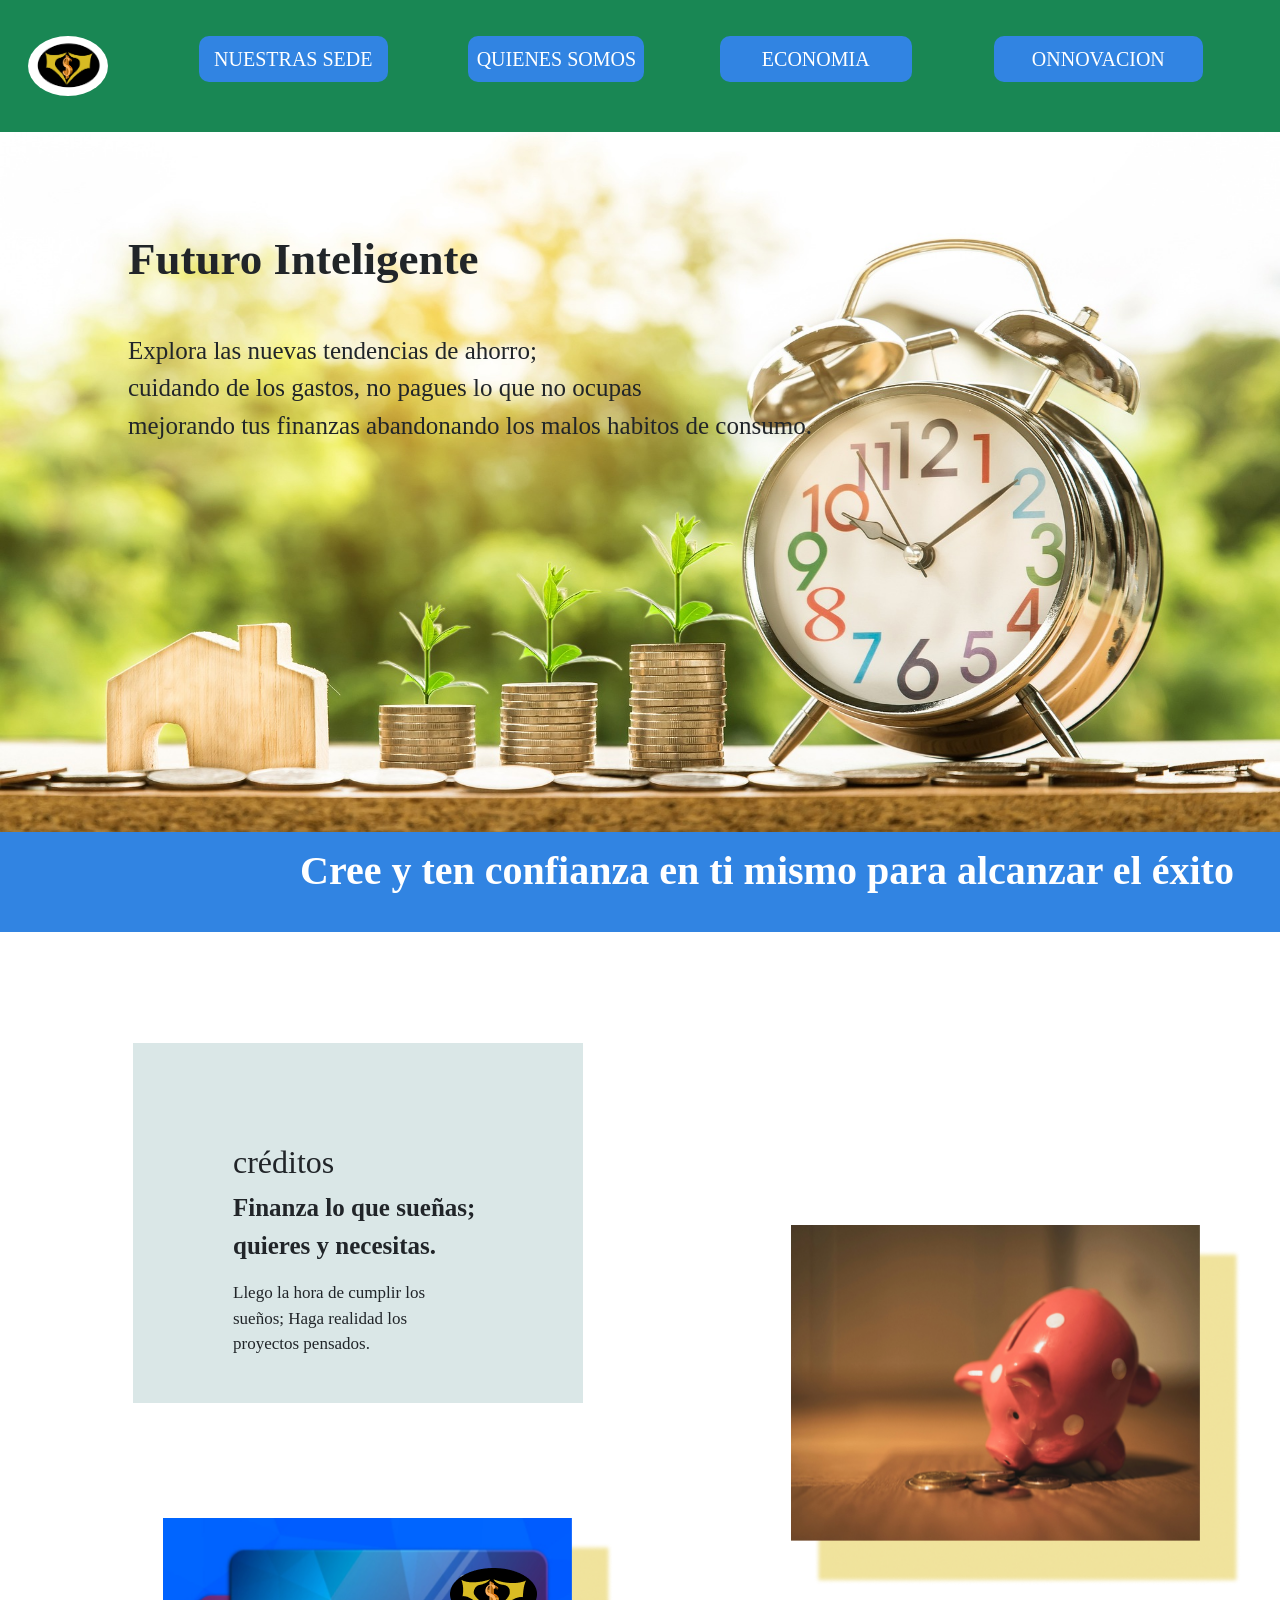
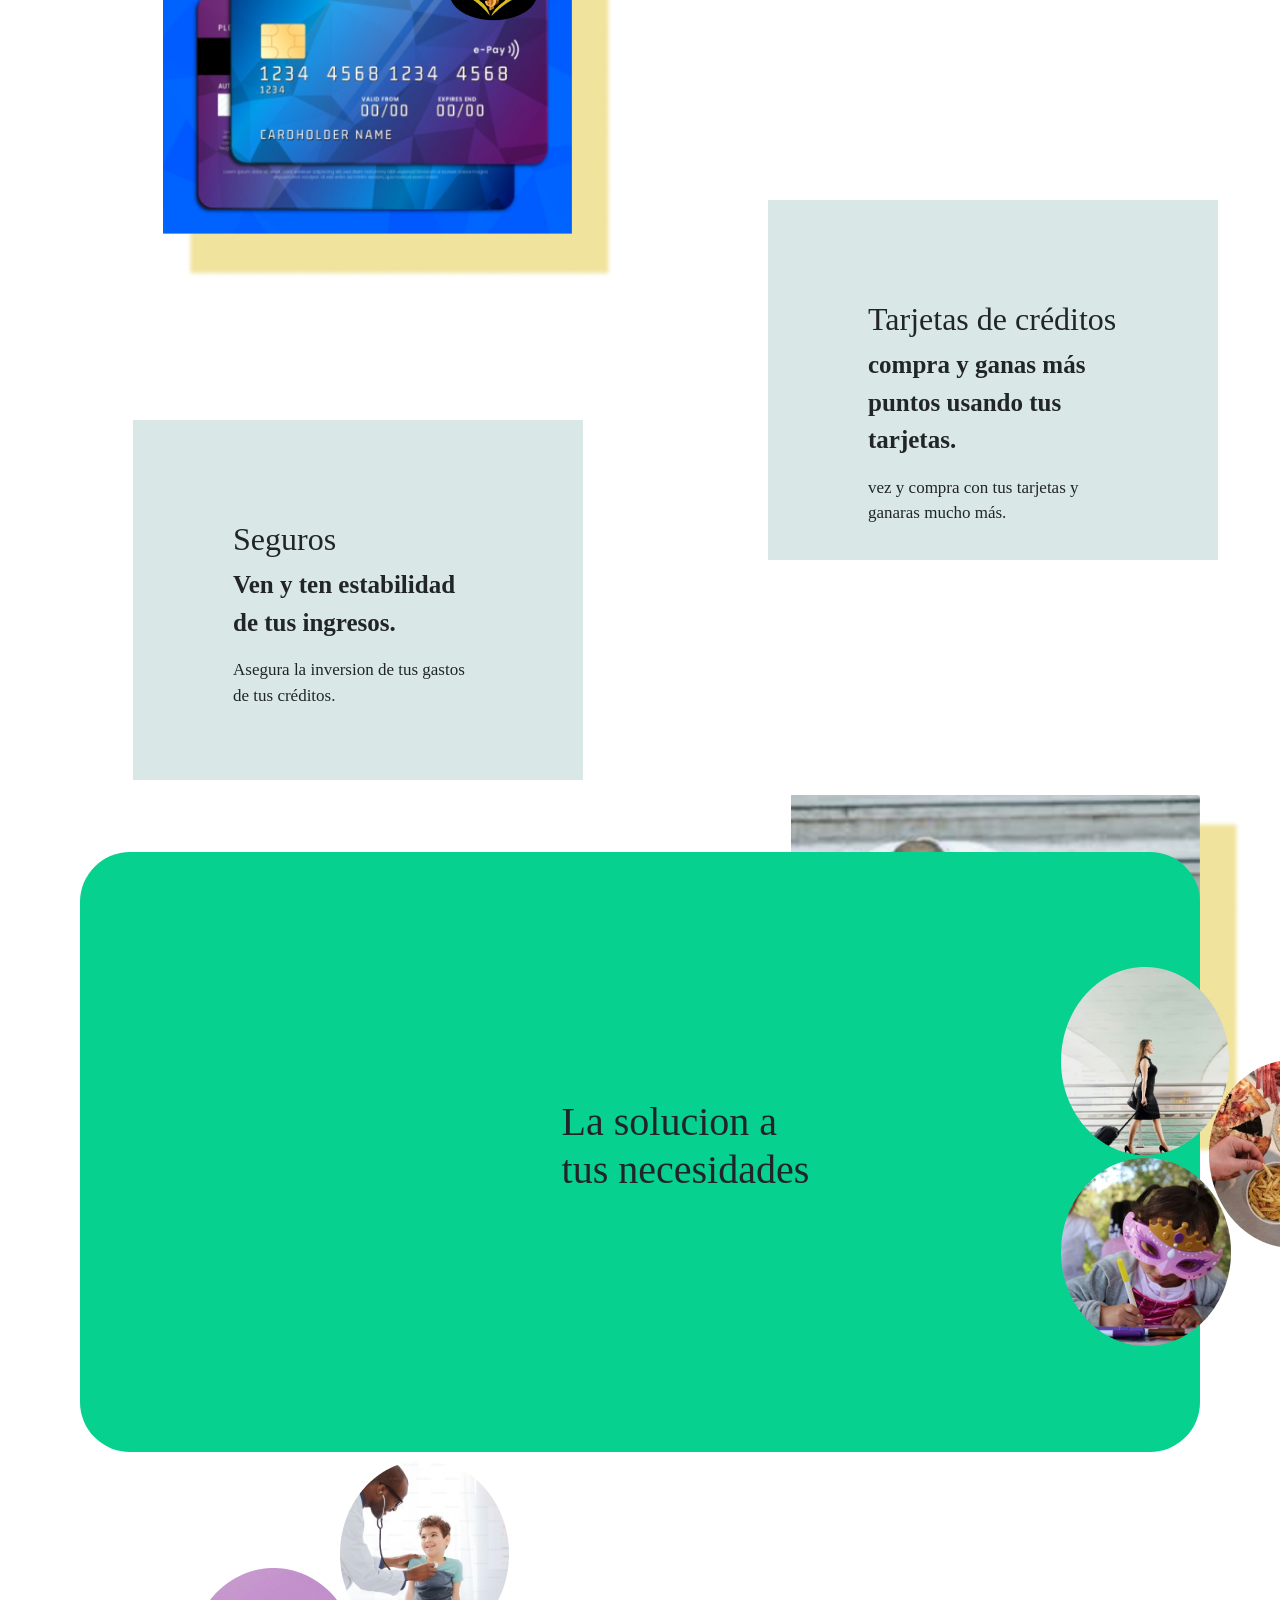
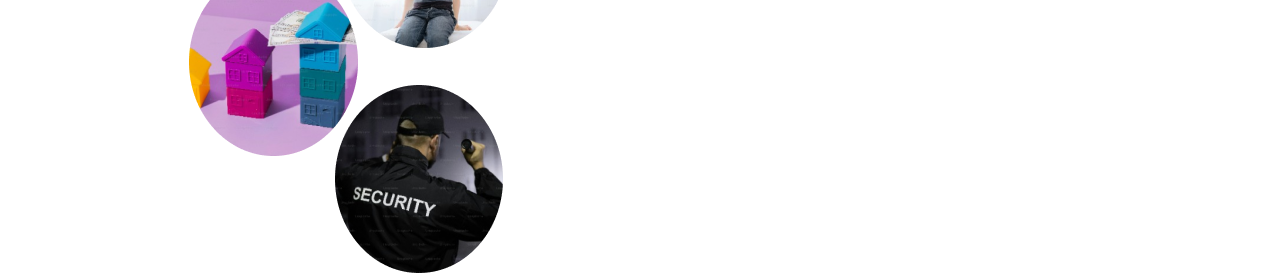
==== index.html @ 05cf9298 "se agrega el proyecto" ====
<!DOCTYPE html>
<html lang="en">
<head>
    <meta charset="UTF-8">
    <meta name="viewport" content="width=device-width, initial-scale=1.0">
    <title>finanzas</title>
    <link href="https://cdn.jsdelivr.net/npm/bootstrap@5.3.3/dist/css/bootstrap.min.css" rel="stylesheet" 
    integrity="sha384-QWTKZyjpPEjISv5WaRU9OFeRpok6YctnYmDr5pNlyT2bRjXh0JMhjY6hW+ALEwIH" crossorigin="anonymous">
    <link rel="stylesheet" href="styles.css">
  
</head>
    <body>
            <main>
                <Header>
                    <nav class="navbar navbar-expand-lg bg-success p-3">
                        <div class="container-fluid">
                            <a class="navbar-brand" href="#"><img class="radius" src="imagen/Untitled.png" width="80px" height="60px" alt=""></a>
                            <button class="navbar-toggler" type="button" data-bs-toggle="collapse" data-bs-target="#navbarScroll" aria-controls="navbarScroll" aria-expanded="false" aria-label="Toggle navigation">
                                <span class="navbar-toggler-icon"></span>
                            </button>
                            <div class="collapse navbar-collapse" id="navbarScroll">
                                <ul class="navbar-nav me-auto my-2 my-lg-0 navbar-nav-scroll" style="--bs-scroll-height: 100px;">
                                <li class="nav-item">
                                    <a class="nav-link " href="#">NUESTRAS SEDE</a>
                                </li>

                                <li class="nav-item">
                                    <a class="nav-link" href="#">QUIENES SOMOS</a>
                                </li>

                                <li class="nav-item">
                                    <a class="nav-link" href="#">ECONOMIA</a>
                                </li>

                                <li class="nav-item">
                                    <a class="nav-link" href="#">ONNOVACION</a>
                                </li>

                                <li class="nav-item">
                                    <a class="nav-link" href="#">SOSTENIBILIDAD</a>
                                </li>
                                
                            </div>
                        </div>
                    </nav>
                    <div class="contenedor">
                        <figure>
                            <img src="imagen/dainer.jpg" alt="">
                            <div class="capa">
                                <h3>Futuro Inteligente</h3> <br>
                                <p>Explora las nuevas tendencias de ahorro; <br>cuidando de los gastos, no pagues lo que no  
                                    ocupas <br> mejorando tus  finanzas abandonando los malos habitos de consumo. <br>
                                </p>
                                
                            </div>
                            <div class="éxit">
                                <h4>Cree y ten confianza en ti mismo para alcanzar el  éxito</h4>
                            </div>
                        </figure>
                    </div>
                </Header> 
                <section>
                    <div>
                        <div class="credito">
                            <h2>créditos</h2>
                            <p class="credit">Finanza lo que sueñas;<br> quieres y necesitas.</p>
                            <p class="paragrafh">Llego la hora de cumplir los <br> sueños; Haga realidad los <br> proyectos pensados.</p>
                        </div>
                   
                       <div class="credito-1">
                            <img src="imagen/cerd.png" width="450px" height="360px" alt="">
                       </div>
                    </div>
                         
                    <div>
                        <div class="credito-2">
                           <img class="log" src="imagen/logo.png" alt="">
                            <img src="imagen/tarj.png" width="450px" height="360px" alt="">
                        </div>

                        <div class="credito-3">
                            <h2>Tarjetas de créditos</h2>
                            <p class="credit">compra y ganas más puntos usando tus tarjetas.</p>
                            <p class="paragrafh">vez y compra con tus tarjetas y ganaras mucho más.</p>
                        </div>
                    </div>

                    <div>
                        <div class="credito-4">
                            <h2>Seguros</h2>
                            <p class="credit">Ven y ten estabilidad de tus ingresos.</p>
                            <p class="paragrafh">Asegura la inversion de tus gastos <br>de tus créditos.</p>
                        </div>

                        <div class="credito-5">
                            <img src="imagen/segur.png" width="450px" height="360px" alt="">
                        </div>

                    </div>

                </section>
                <div class="invers">
                    <h1>La solucion a <br> tus necesidades</h1>
                 </div> 
                 <div class="invers1">
                    <img src="imagen/invers1.png" alt="">
                 </div> 
                 <div class="invers2">
                    <img src="imagen/invers2.png" alt="">
                 </div> 
                 <div class="invers3">
                    <img src="imagen/invers3.png" alt="">
                 </div> 
                 <div class="invers4">
                    <img src="imagen/invers4.png" alt="">
                 </div> 
                 <div class="invers5">
                    <img src="imagen/invers5.png" alt="">
                 </div> 
                 <div class="invers6">
                    <img src="imagen/invers6.png" alt="">
                 </div> 
            </main>
        
        <script src="https://cdn.jsdelivr.net/npm/@popperjs/core@2.11.8/dist/umd/popper.min.js" 
        integrity="sha384-I7E8VVD/ismYTF4hNIPjVp/Zjvgyol6VFvRkX/vR+Vc4jQkC+hVqc2pM8ODewa9r" crossorigin="anonymous"></script>
       <script src="https://cdn.jsdelivr.net/npm/bootstrap@5.3.3/dist/js/bootstrap.min.js" 
        integrity="sha384-0pUGZvbkm6XF6gxjEnlmuGrJXVbNuzT9qBBavbLwCsOGabYfZo0T0to5eqruptLy" crossorigin="anonymous"></script>
    </body>
</html>
---- styles.css ----
* {
    margin: 0;
    padding: 0;
    box-sizing: border-box;
    font-family: 'Times New Roman', Times, serif;
}

.radius{   
   border-radius: 100%;
}

.nav-item a {
    background-color: rgb(49, 132, 226);
    width: 70%;
    display: flex;
    justify-content: center;
    margin: 75px;
    color: white;
    font-size: 20px;
    position: relative;
    top: -55px;
    border-radius: 10px;
    
}

.contenedor figure {
    position: relative;
}

.contenedor figure img {
   
    width: 100%;
    height: 700px;
    margin-right: 0px ;
}

.contenedor figure .capa {
    margin-left: 10% ;
    position: absolute;
    top: 100px;
}
.capa {
    font-size: 25px;
}
h3 {
    font-size: 45px;
    font-weight: bolder
    
}
.éxit {
    background-color:rgb(49, 132, 226) ;
    width: 100%;
    height: 100px;
}
h4 {
    font-size: 40px;
    position: relative;
    top: 15px;
    right: -300px;
    font-weight: bolder;
    color: white;

}
.credit {
    font-size: 25px;
    font-weight: bold;
   
}
.credito {
    background-color: rgba(202, 221, 221, 0.699);
    width: 450px;
    height:360px ;
    position: relative;
    top: 95px;
    left: 10%;
    padding: 100px;
    margin: 5px;
  
  
}
   
.credito-1 {
   
    width: 450px;
    height:360px ;
    position: absolute;
    top: 125%;
    left: 54%;
    padding: 100px;
   
    
}

.credito-2 {
    width: 450px;
    height:360px ;
    position: relative;
    top: 60px;
    right:-1%;
    padding: 100px;
    margin: 50px;
}
.credito-3 {
   padding: 50px;
   background-color: rgba(202, 221, 221, 0.699);
   width: 450px;
   height:360px ;
   position: absolute;
    top: 200%;
    left: 60%;
    padding: 100px;
    
}
.credito-4 {
    background-color: rgba(202, 221, 221, 0.699);
    width: 450px;
   height:360px ;
    position: relative;
    top: 252px;
    left: 10%;
    padding: 100px;
    margin: 5px;
}
.credito-5 {
    width: 450px;
    height:360px ;
    position: absolute;
    top: 255%;
    left: 54%;
    padding: 100px;
}
.paragrafh {
    font-size: 17px;
}
.log {
    position: absolute;
    top: 150px;
    left: 86%;
}

h1 {
  position: relative;
  top: 246px;
  left: 43%;
   margin-top: -40px;
}

.invers {
    border-radius: 50px;
    position: relative;
    top: 359px;
    background-color: rgb(7, 209, 142);
    margin-left:80px ;
    margin-right:80px ;

    height: 600px;
    
}
.invers1 {
    position: relative;
    bottom: 126px;
    right: -1061px;
}
   
.invers2 {
    position: relative;
    bottom:123px ;
    right: -1061px;
}

.invers3 {
    position: relative;
    bottom: 409px;
    right: -1209px;
}

.invers4 {
    position:absolute;
    top: 352%;
    left: 189px;
}

.invers5 {
    position:absolute;
   top: 340%;
  left: 340px;
}

.invers6 {
    position: absolute;
    top: 365%;
    left: 335px;
}
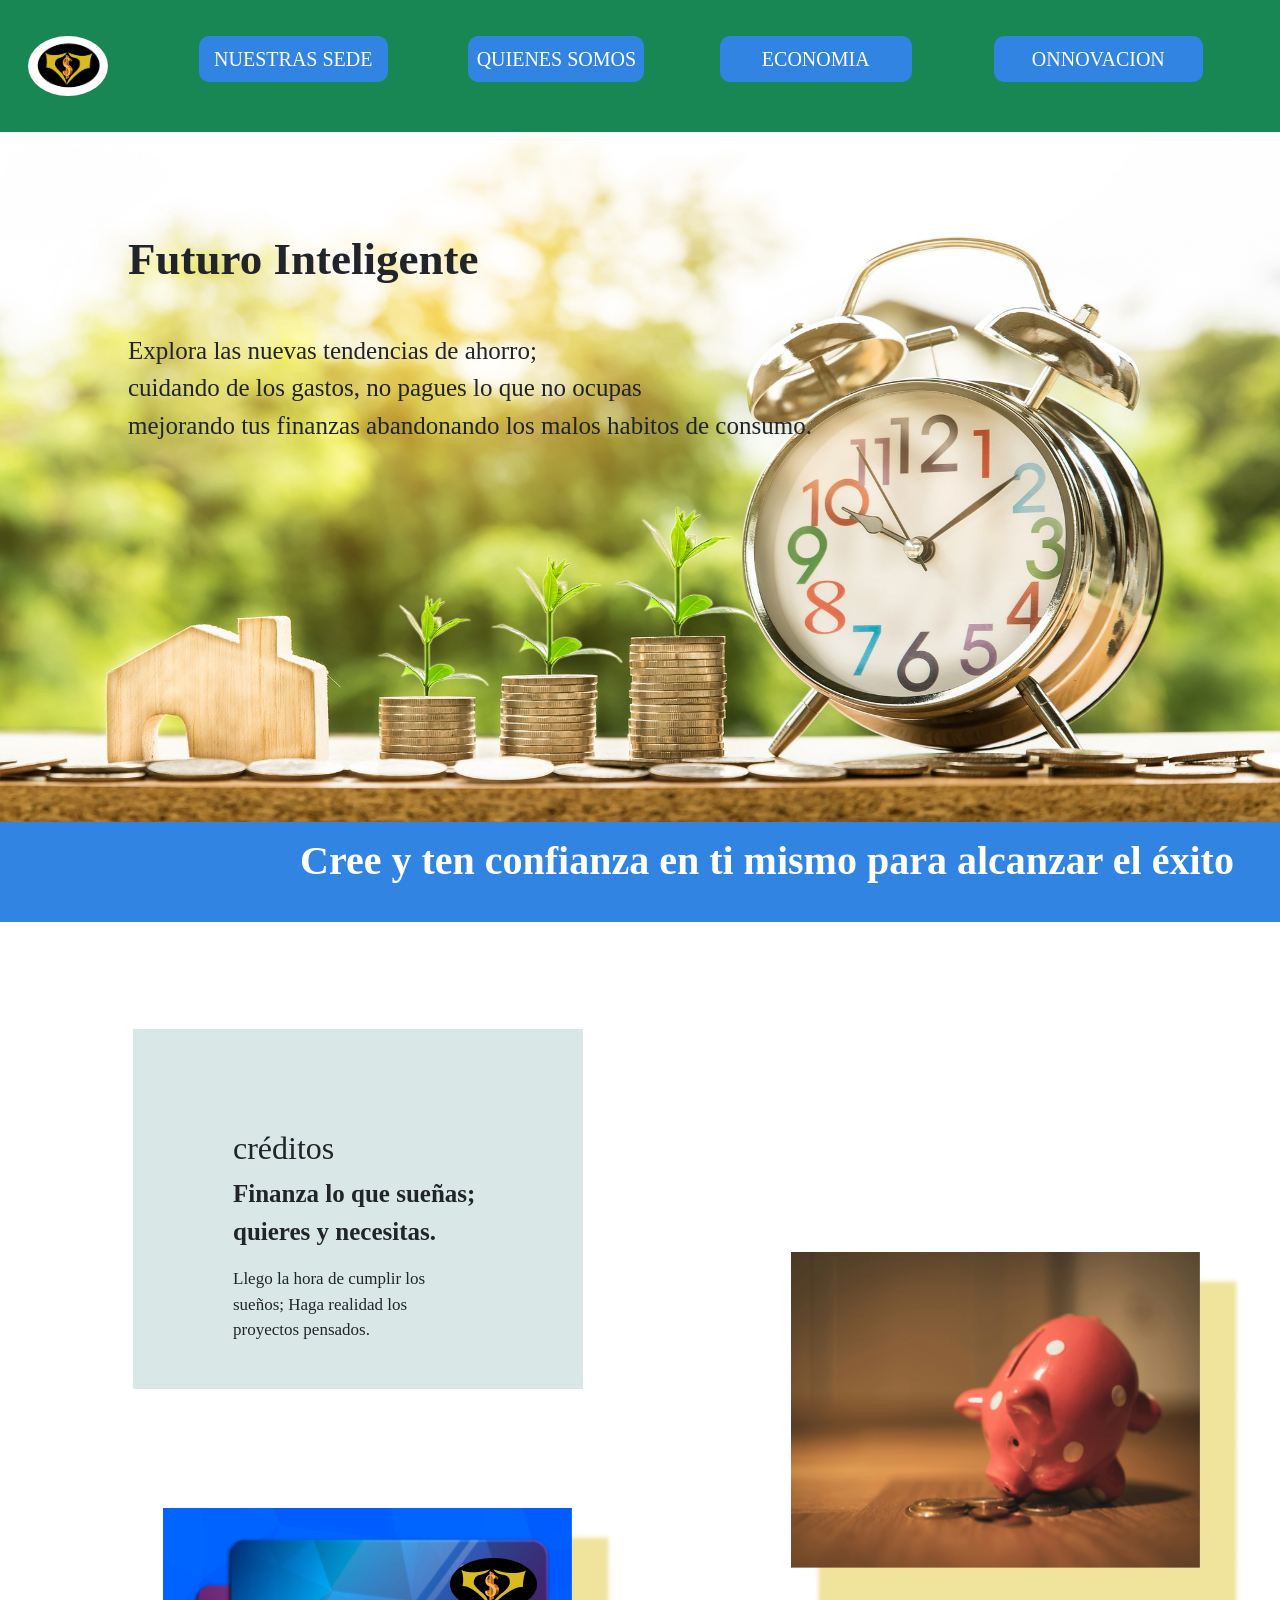
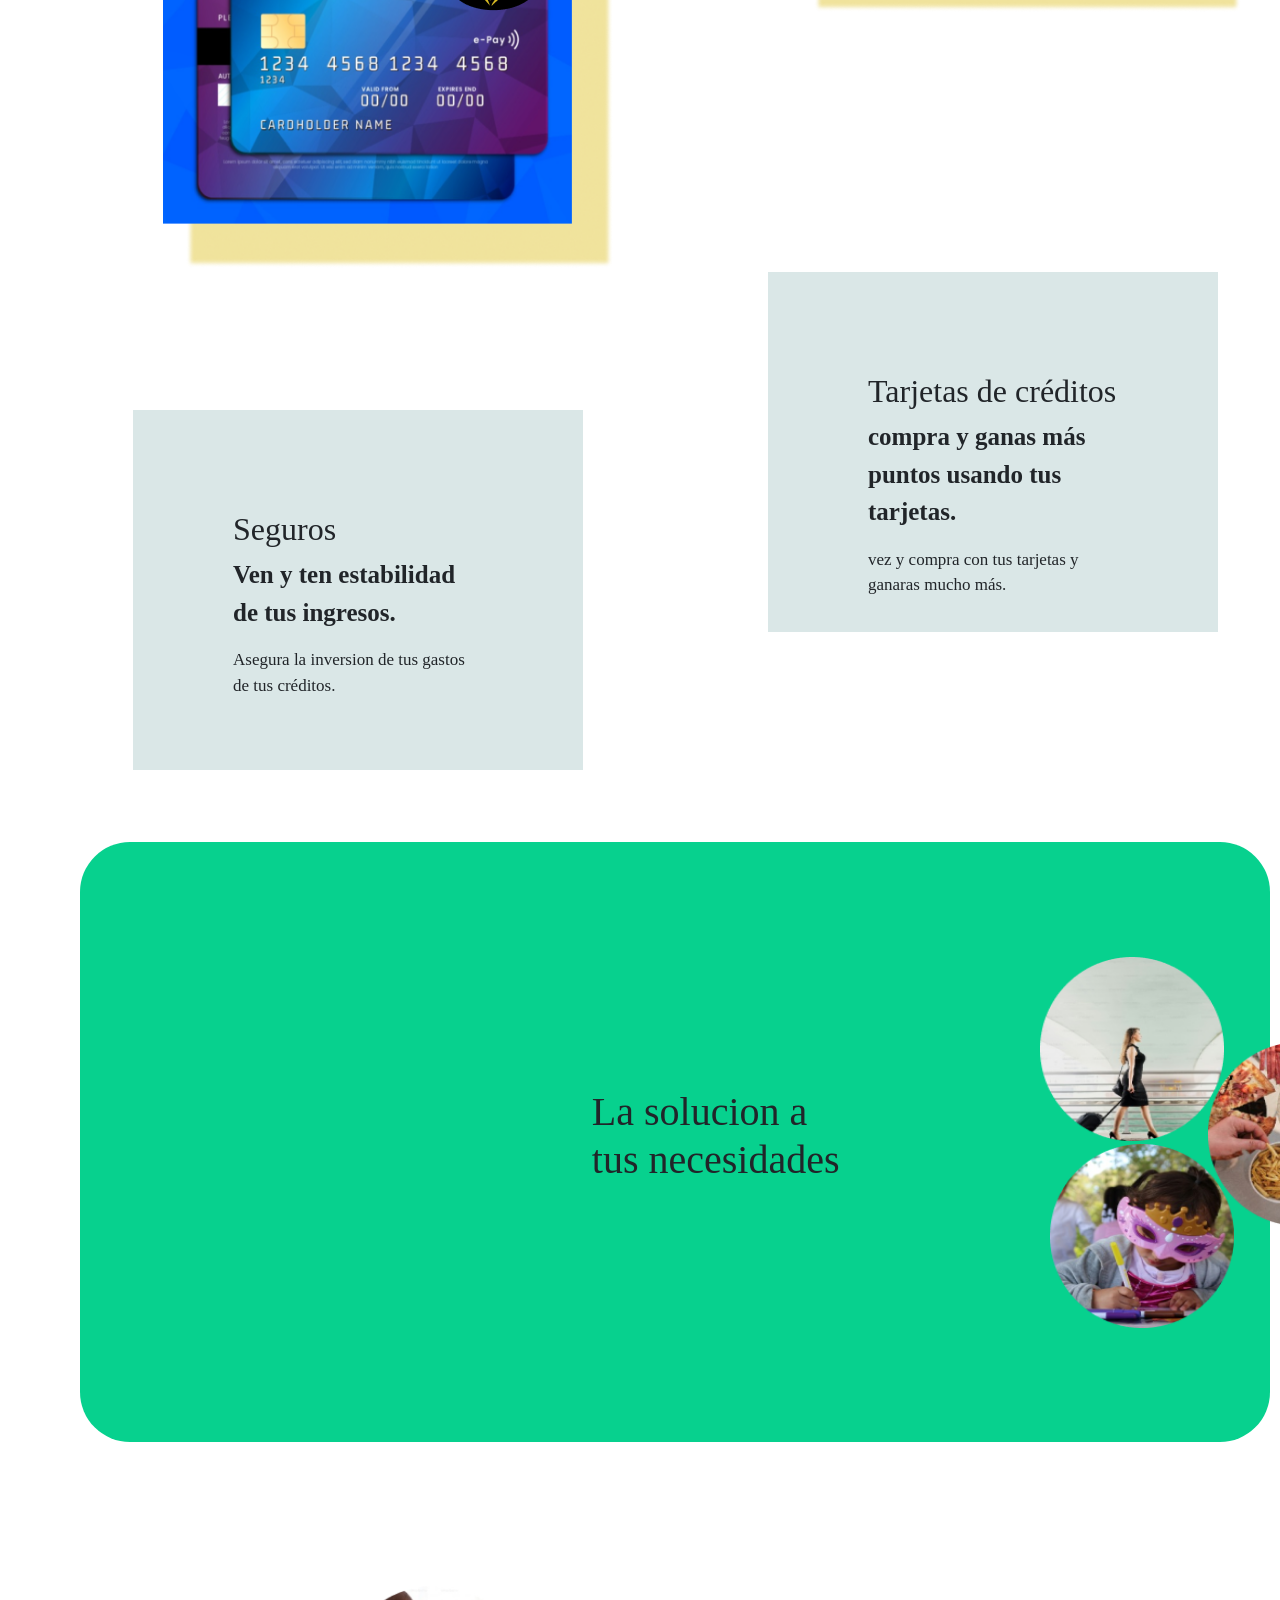
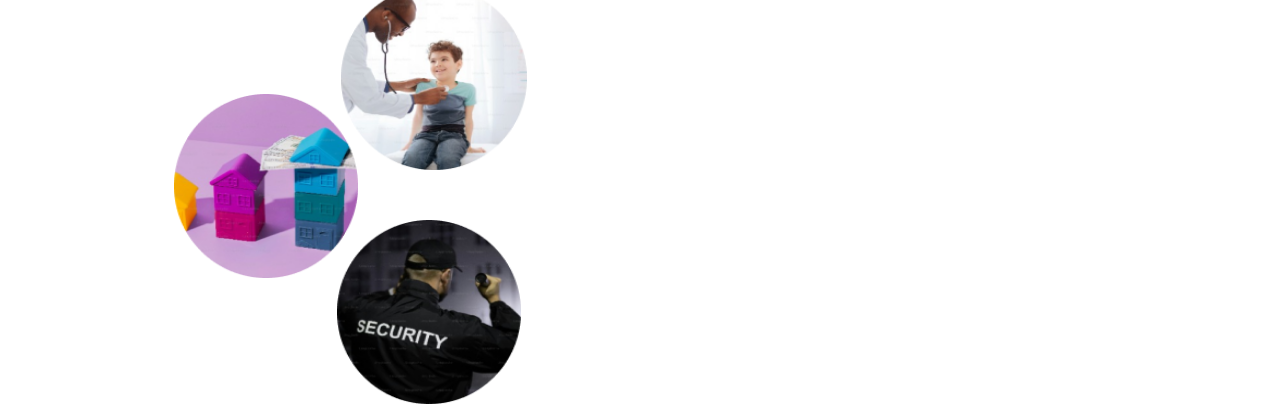
==== commit 7a85e175: "correcciones" ====
--- a/index.html
+++ b/index.html
@@ -103,22 +103,22 @@
                     <h1>La solucion a <br> tus necesidades</h1>
                  </div> 
                  <div class="invers1">
-                    <img src="imagen/invers1.png" alt="">
+                    <img src="imagen/invers1.png" width="184px" height="184px" alt="">
                  </div> 
                  <div class="invers2">
-                    <img src="imagen/invers2.png" alt="">
+                    <img src="imagen/invers2.png" width="184px" height="184px" alt="">
                  </div> 
                  <div class="invers3">
-                    <img src="imagen/invers3.png" alt="">
+                    <img src="imagen/invers3.png" width="184px" height="184px" alt="">
                  </div> 
                  <div class="invers4">
-                    <img src="imagen/invers4.png" alt="">
+                    <img src="imagen/invers4.png" width="184px" height="184px" alt="">
                  </div> 
                  <div class="invers5">
-                    <img src="imagen/invers5.png" alt="">
+                    <img src="imagen/invers5.png" width="186px" height="184px" alt="">
                  </div> 
                  <div class="invers6">
-                    <img src="imagen/invers6.png" alt="">
+                    <img src="imagen/invers6.png" width="184px" height="184px" alt="">
                  </div> 
             </main>
         
--- a/styles.css
+++ b/styles.css
@@ -30,7 +30,7 @@
 .contenedor figure img {
    
     width: 100%;
-    height: 700px;
+    height: 690px;
     margin-right: 0px ;
 }
 
@@ -71,7 +71,7 @@
     width: 450px;
     height:360px ;
     position: relative;
-    top: 95px;
+    top: 91px;
     left: 10%;
     padding: 100px;
     margin: 5px;
@@ -84,7 +84,7 @@
     width: 450px;
     height:360px ;
     position: absolute;
-    top: 125%;
+    top: 128%;
     left: 54%;
     padding: 100px;
    
@@ -106,7 +106,7 @@
    width: 450px;
    height:360px ;
    position: absolute;
-    top: 200%;
+    top: 208%;
     left: 60%;
     padding: 100px;
     
@@ -125,7 +125,7 @@
     width: 450px;
     height:360px ;
     position: absolute;
-    top: 255%;
+    top: 265%;
     left: 54%;
     padding: 100px;
 }
@@ -152,44 +152,44 @@
     background-color: rgb(7, 209, 142);
     margin-left:80px ;
     margin-right:80px ;
-
+    width: 93%;
     height: 600px;
     
 }
 .invers1 {
     position: relative;
     bottom: 126px;
-    right: -1061px;
+    right: -1040px;
 }
    
 .invers2 {
     position: relative;
     bottom:123px ;
-    right: -1061px;
+    right: -1050px;
 }
 
 .invers3 {
     position: relative;
     bottom: 409px;
-    right: -1209px;
+    right: -1208px;
 }
 
 .invers4 {
     position:absolute;
-    top: 352%;
-    left: 189px;
+    top: 366%;
+    left: 174px;
 }
 
 .invers5 {
     position:absolute;
-   top: 340%;
-  left: 340px;
+   top: 354%;
+  left: 341px;
 }
 
 .invers6 {
     position: absolute;
-    top: 365%;
-    left: 335px;
+    top: 380%;
+    left: 337px;
 }
 
 
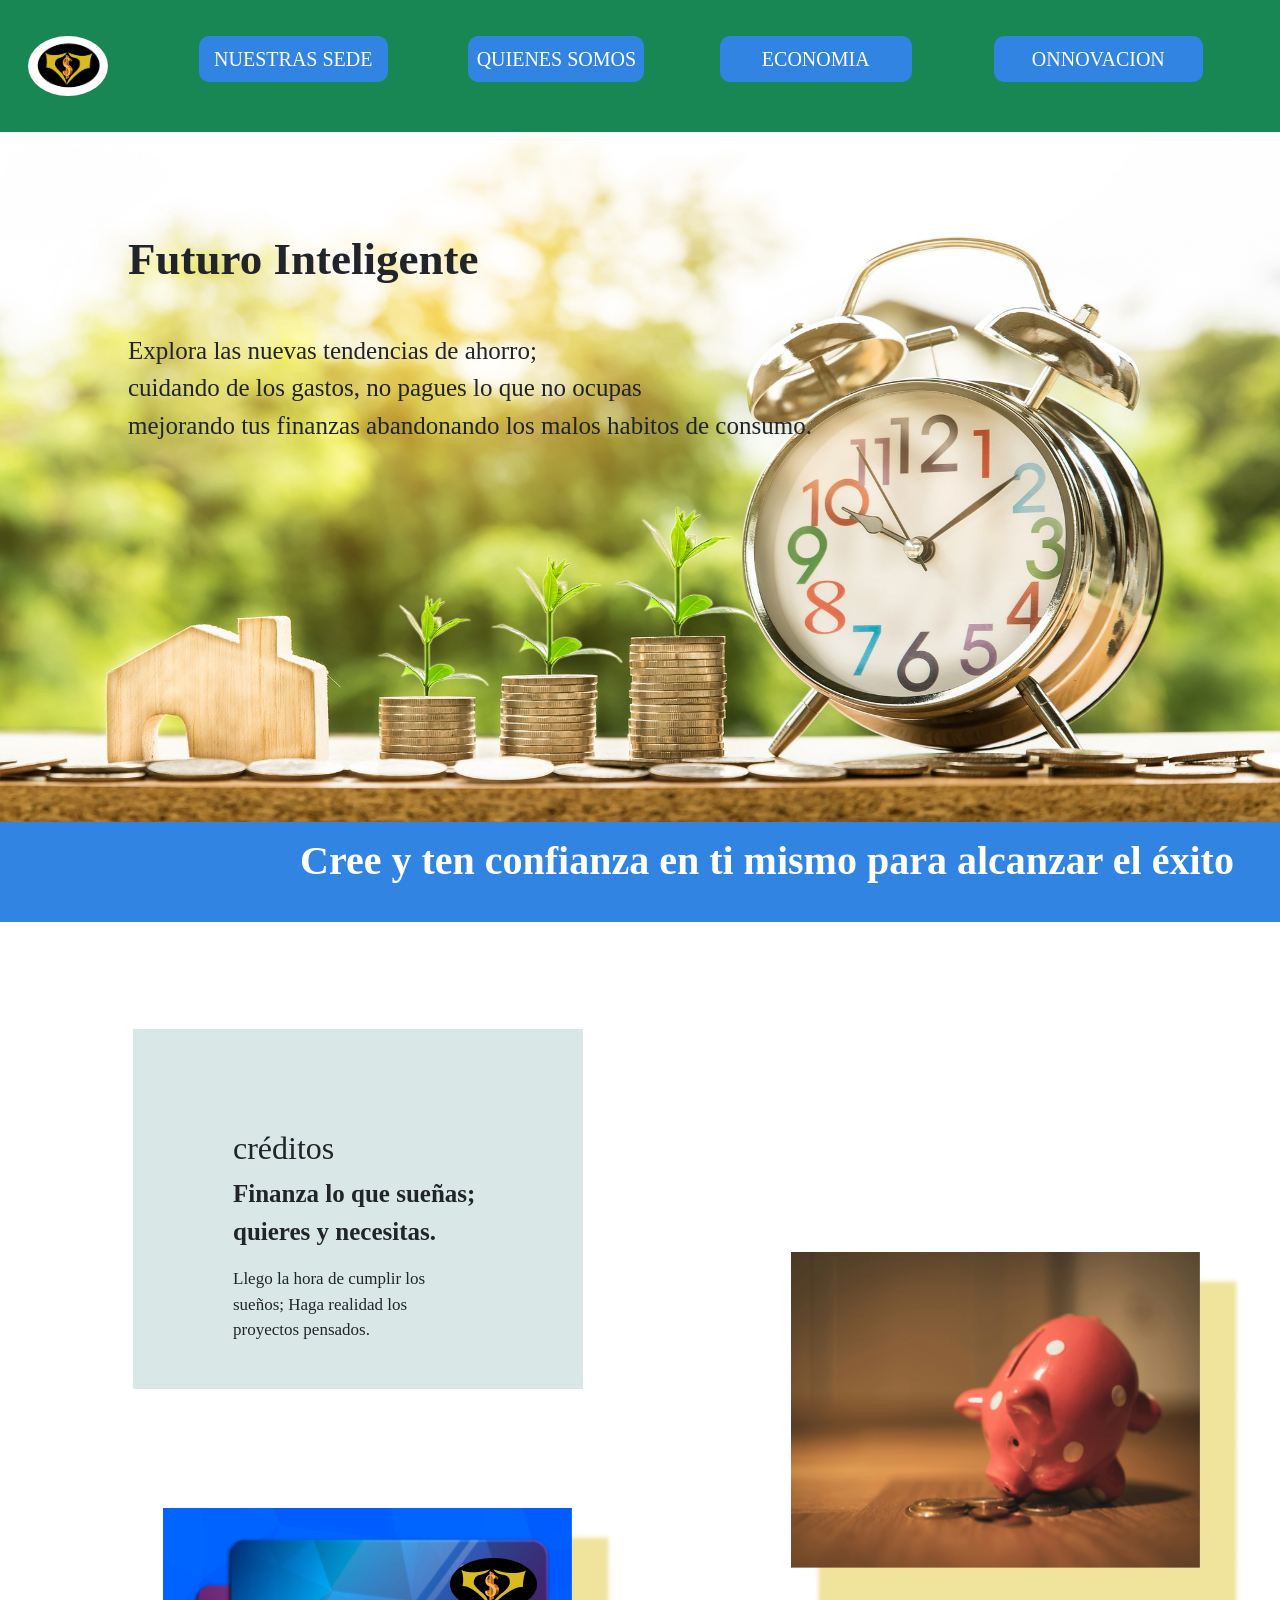
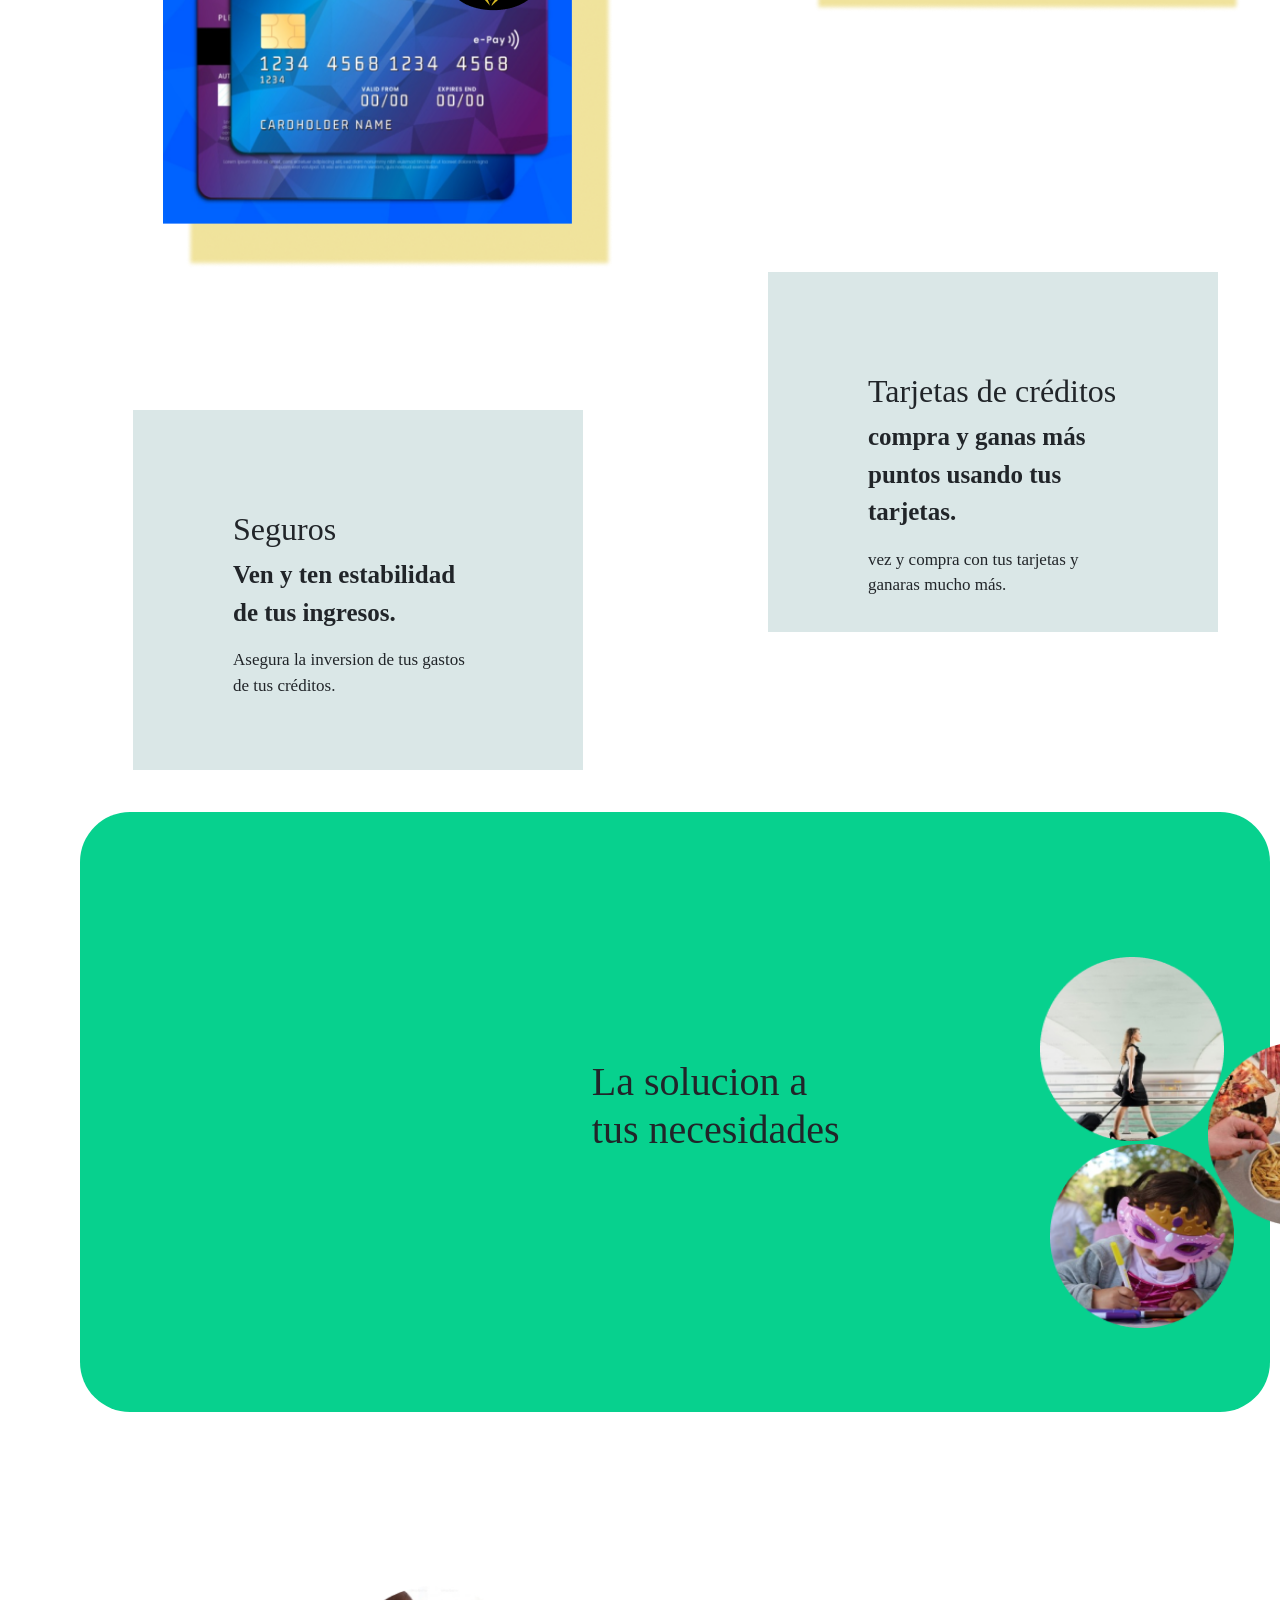
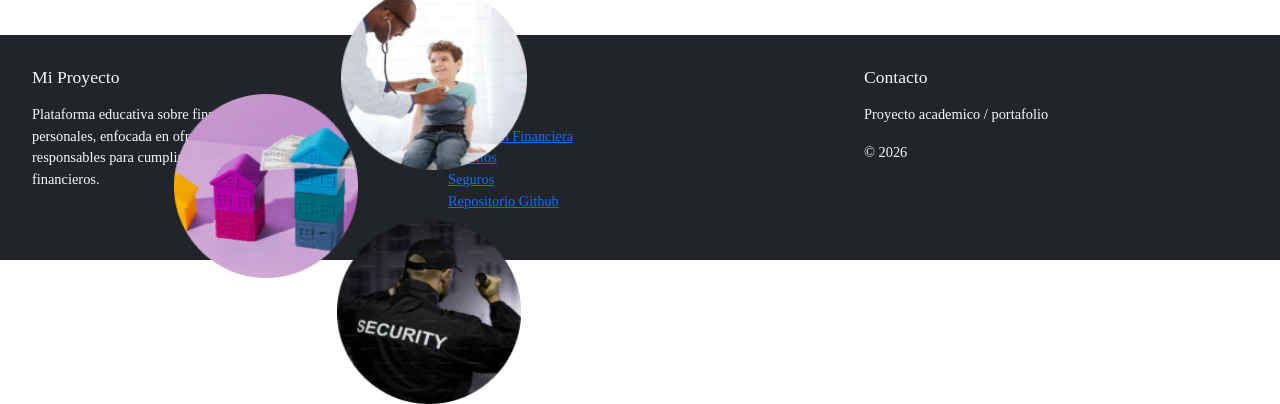
==== commit 9f4f900c: "Se agrego un README" ====
--- a/index.html
+++ b/index.html
@@ -120,6 +120,35 @@
                  <div class="invers6">
                     <img src="imagen/invers6.png" width="184px" height="184px" alt="">
                  </div> 
+                 <footer>
+                    <div class="pie-dp">
+                        <div class="footer-col">
+                            <h5>Mi Proyecto</h5>
+                            <p>
+                                Plataforma educativa sobre finnanzas <br> personales,
+                                enfocada en ofrecer alternativas <br> responsables para 
+                                cumplir metas y sueños <br> financieros.
+                            </p>
+                        </div>
+
+                        <div class="footer-col" >
+                            <h5>Enlaces</h5>
+                            <ul>
+                               <li><a href="#">Inicio</a></li>
+                               <li><a href="#">Educacion Financiera</a></li>
+                               <li><a href="#">Creditos</a></li>
+                                <li><a href="#">Seguros</a></li>
+                               <li><a href="#">Repositorio Github</a></li>
+                            </ul>
+                        </div>
+                        <div class="footer-col" >
+                            <h5>Contacto</h5>
+                            <p>Proyecto academico / portafolio</p>
+                            <p>&copy; 2026</p>
+                        </div>
+
+                    </div>
+                 </footer>
             </main>
         
         <script src="https://cdn.jsdelivr.net/npm/@popperjs/core@2.11.8/dist/umd/popper.min.js" 
--- a/styles.css
+++ b/styles.css
@@ -148,7 +148,8 @@
 .invers {
     border-radius: 50px;
     position: relative;
-    top: 359px;
+    top: 329px;
+    bottom: 20px;
     background-color: rgb(7, 209, 142);
     margin-left:80px ;
     margin-right:80px ;
@@ -192,6 +193,37 @@
     left: 337px;
 }
 
-
-
-
+.pie-dp {
+    display: grid;
+    grid-template-columns: repeat(3, 1fr);
+    gap: 2rem;
+    background-color: #212529;
+    color: #f8f9fa;
+    padding: 2rem;
+    margin-top: 0;
+}
+
+.footer-col h5{
+    margin-bottom: 1rem;
+    font-size: 1.1rem;
+}
+
+.footer-col p, 
+.footer-col li{
+    font-size: 0.9rem;
+}
+
+.footer-col ul {
+    list-style: none;
+    padding: 0;
+}
+
+footer-col a {
+    color: #adb5db;
+    text-decoration: none;
+}
+
+footer-col a:hover {
+    color: #ffffff;
+    text-decoration: underline;
+}
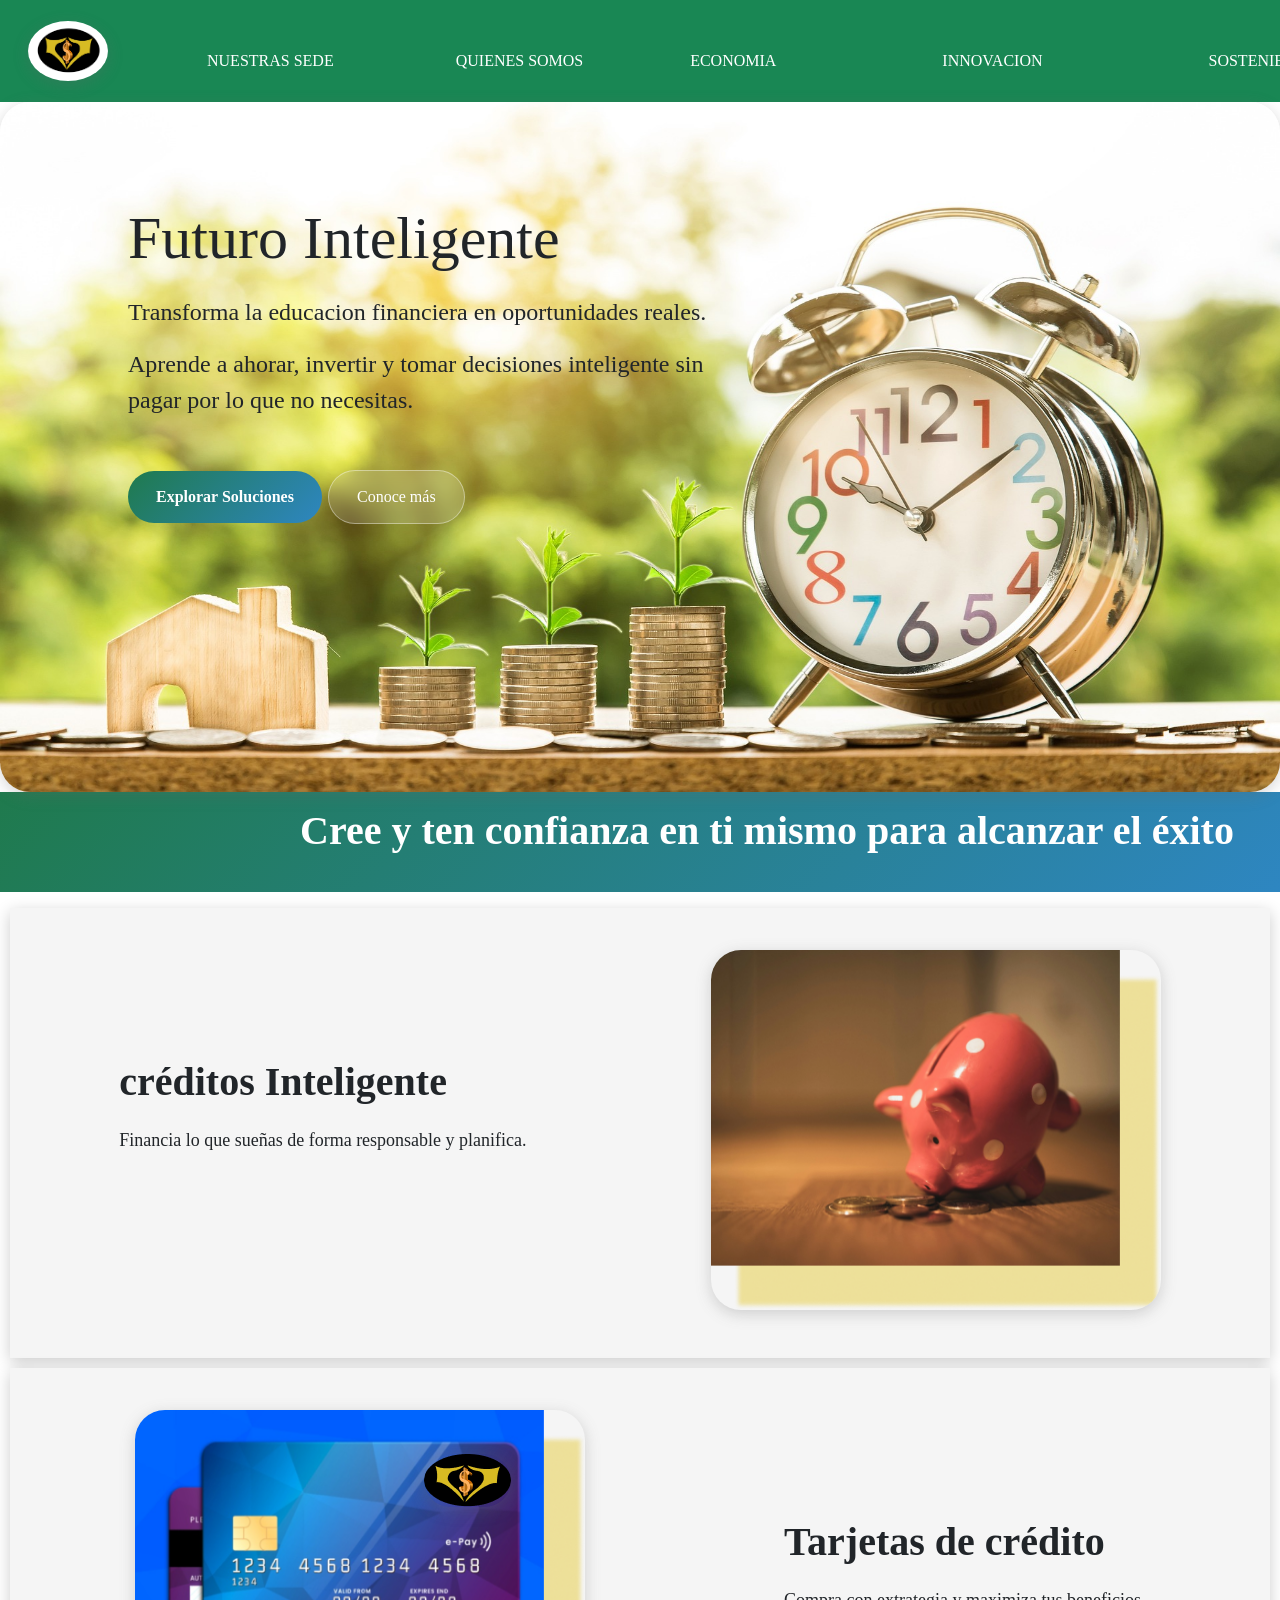
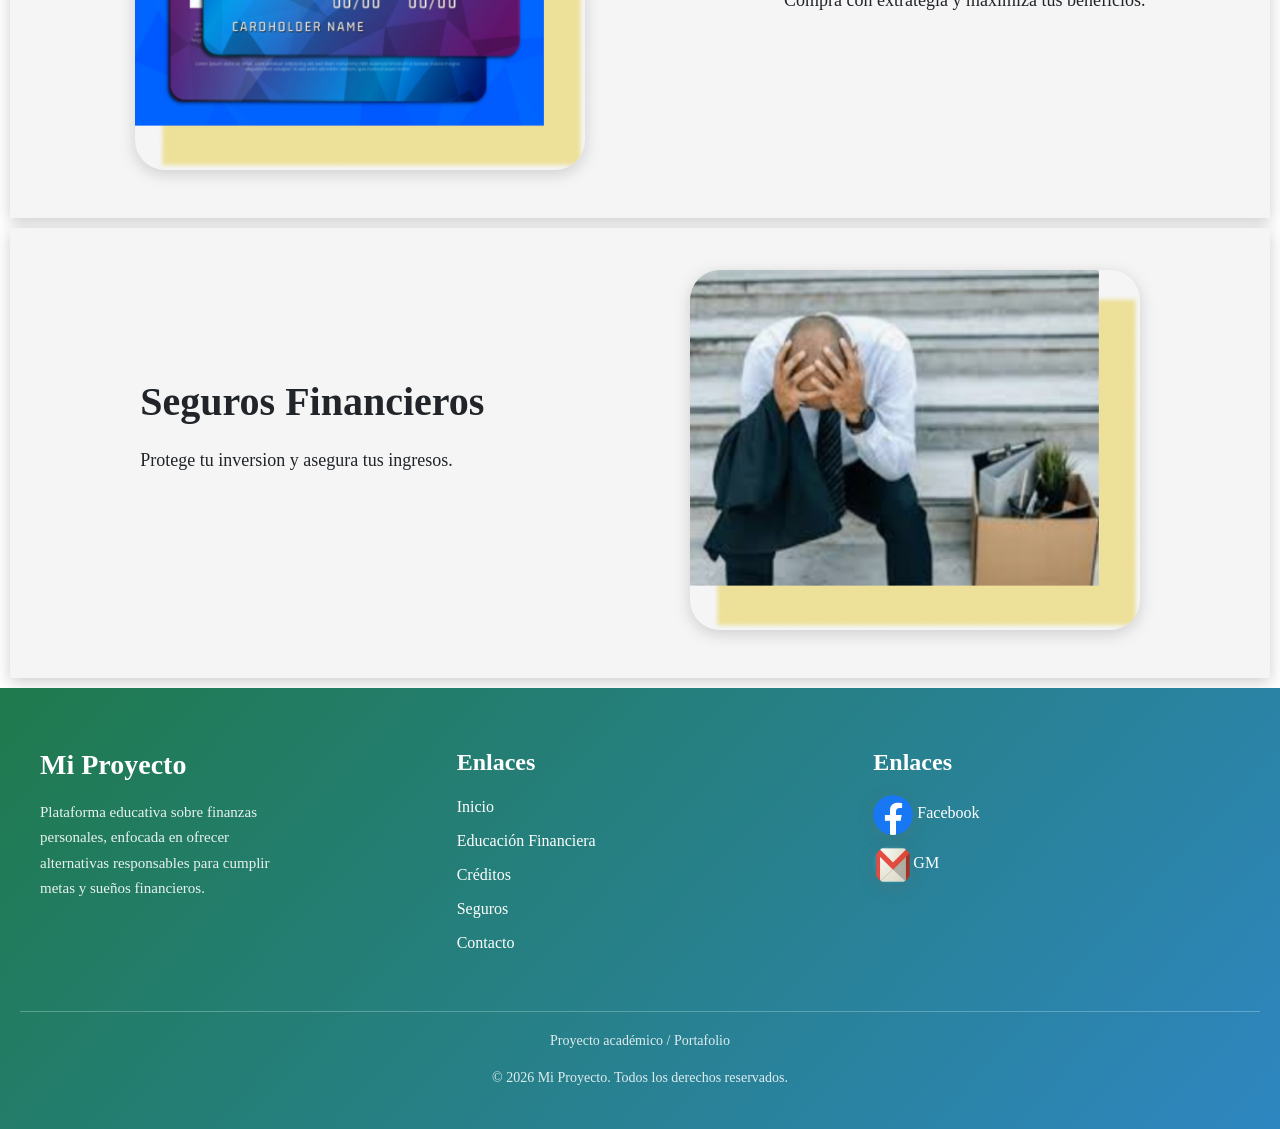
==== commit 201e2a2b: "Se agregaron archivos nuevos y cambios nuevos" ====
--- a/index.html
+++ b/index.html
@@ -1,44 +1,61 @@
 <!DOCTYPE html>
 <html lang="en">
 <head>
+
+ <!-- Google tag (gtag.js) -->
+<script async src="https://www.googletagmanager.com/gtag/js?id=G-ZSWG2S4T1P"></script>
+<script>
+  window.dataLayer = window.dataLayer || [];
+  function gtag(){dataLayer.push(arguments);}
+  gtag('js', new Date());
+
+  gtag('config', 'G-HFVQJ3HJMP');
+  gtag('config', 'G-479HK0WE2G');
+  gtag('config', 'G-ZSWG2S4T1P');
+</script>
+ 
     <meta charset="UTF-8">
     <meta name="viewport" content="width=device-width, initial-scale=1.0">
-    <title>finanzas</title>
+    <title>Ecosfin - Futuro Inteligente</title>
     <link href="https://cdn.jsdelivr.net/npm/bootstrap@5.3.3/dist/css/bootstrap.min.css" rel="stylesheet" 
     integrity="sha384-QWTKZyjpPEjISv5WaRU9OFeRpok6YctnYmDr5pNlyT2bRjXh0JMhjY6hW+ALEwIH" crossorigin="anonymous">
     <link rel="stylesheet" href="styles.css">
-  
+    <link rel="icon" href="imagen/Untitled.png" type="image/png">
+
+
 </head>
     <body>
-            <main>
+        <main>
                 <Header>
                     <nav class="navbar navbar-expand-lg bg-success p-3">
                         <div class="container-fluid">
-                            <a class="navbar-brand" href="#"><img class="radius" src="imagen/Untitled.png" width="80px" height="60px" alt=""></a>
+                            <a class="navbar-brand" href="index.html"><img src="imagen/Untitled.png" width="80px" height="60px" class="radius" alt="logo del sitio"></a>
                             <button class="navbar-toggler" type="button" data-bs-toggle="collapse" data-bs-target="#navbarScroll" aria-controls="navbarScroll" aria-expanded="false" aria-label="Toggle navigation">
                                 <span class="navbar-toggler-icon"></span>
                             </button>
                             <div class="collapse navbar-collapse" id="navbarScroll">
-                                <ul class="navbar-nav me-auto my-2 my-lg-0 navbar-nav-scroll" style="--bs-scroll-height: 100px;">
-                                <li class="nav-item">
-                                    <a class="nav-link " href="#">NUESTRAS SEDE</a>
-                                </li>
+                                <ul class="navbar-nav me-auto my-2 my-lg-0 navbar-nav-scroll" style="--bs-scroll-height: 60px;">
+                    
+                                    <li class="nav-item">
+                                        <a class="nav-link " href="sede.html">NUESTRAS SEDE</a>
+                                    </li>
 
-                                <li class="nav-item">
-                                    <a class="nav-link" href="#">QUIENES SOMOS</a>
-                                </li>
+                                    <li class="nav-item">
+                                        <a class="nav-link" href="quienes_somos.html">QUIENES SOMOS</a>
+                                    </li>
 
-                                <li class="nav-item">
-                                    <a class="nav-link" href="#">ECONOMIA</a>
-                                </li>
+                                    <li class="nav-item">
+                                        <a class="nav-link" href="economia.html">ECONOMIA</a>
+                                    </li>
 
-                                <li class="nav-item">
-                                    <a class="nav-link" href="#">ONNOVACION</a>
-                                </li>
+                                    <li class="nav-item">
+                                        <a class="nav-link" href="innovacion.html">INNOVACION</a>
+                                    </li>
 
-                                <li class="nav-item">
-                                    <a class="nav-link" href="#">SOSTENIBILIDAD</a>
-                                </li>
+                                    <li class="nav-item">
+                                        <a class="nav-link" href="sostenibilidad.html">SOSTENIBILIDAD</a>
+                                    </li>
+                                </ul>
                                 
                             </div>
                         </div>
@@ -47,109 +64,103 @@
                         <figure>
                             <img src="imagen/dainer.jpg" alt="">
                             <div class="capa">
-                                <h3>Futuro Inteligente</h3> <br>
-                                <p>Explora las nuevas tendencias de ahorro; <br>cuidando de los gastos, no pagues lo que no  
-                                    ocupas <br> mejorando tus  finanzas abandonando los malos habitos de consumo. <br>
-                                </p>
+                                <h1>Futuro Inteligente</h1>
+                                <p>Transforma la educacion financiera en oportunidades reales.</p>
+                                <p>Aprende a ahorar, invertir y tomar decisiones inteligente sin pagar por lo que no necesitas.</p>
+                                <br>
+                                <div class="banner-s">
+                                  <a c href="#" class="prim">Explorar Soluciones</a>
+                                  <a href="#" class="secun">Conoce más</a>
+                               </div>
+
                                 
                             </div>
                             <div class="éxit">
-                                <h4>Cree y ten confianza en ti mismo para alcanzar el  éxito</h4>
+                                <h4 class="h4" >Cree y ten confianza en ti mismo para alcanzar el  éxito</h4>
                             </div>
                         </figure>
                     </div>
                 </Header> 
                 <section>
-                    <div>
-                        <div class="credito">
-                            <h2>créditos</h2>
-                            <p class="credit">Finanza lo que sueñas;<br> quieres y necesitas.</p>
-                            <p class="paragrafh">Llego la hora de cumplir los <br> sueños; Haga realidad los <br> proyectos pensados.</p>
-                        </div>
-                   
-                       <div class="credito-1">
-                            <img src="imagen/cerd.png" width="450px" height="360px" alt="">
-                       </div>
+                
+                    <div class="credi">
+                        <div class="credi-tex">
+                            <h2>créditos Inteligente</h2>
+                            <p class="paragraph">Financia lo que sueñas de forma responsable y planifica.</p>
+                            </div>
+                            
+                        <div class="credi-in"><img class="credi-img" src="imagen/cerd.png" width="450px" height="360px" alt=""></div>    
                     </div>
                          
-                    <div>
-                        <div class="credito-2">
-                           <img class="log" src="imagen/logo.png" alt="">
-                            <img src="imagen/tarj.png" width="450px" height="360px" alt="">
+                    <div class="credi">
+                        <div class="credi-in">
+                            <img class="log" src="imagen/logo.png" alt="">
+                            <img src="imagen/tarj.png" width="450px" height="360px" alt="tarjeta">
                         </div>
-
-                        <div class="credito-3">
-                            <h2>Tarjetas de créditos</h2>
-                            <p class="credit">compra y ganas más puntos usando tus tarjetas.</p>
-                            <p class="paragrafh">vez y compra con tus tarjetas y ganaras mucho más.</p>
+                        
+                        <div class="credi-tex">
+                            <h2>Tarjetas de crédito</h2>
+                            <p class="paragraph">Compra con extrategia y maximiza tus beneficios.</p>
                         </div>
                     </div>
 
-                    <div>
-                        <div class="credito-4">
-                            <h2>Seguros</h2>
-                            <p class="credit">Ven y ten estabilidad de tus ingresos.</p>
-                            <p class="paragrafh">Asegura la inversion de tus gastos <br>de tus créditos.</p>
+                    <div class="credi">
+                        <div class="credi-tex">
+                            <h2>Seguros Financieros</h2>
+                            <p class="paragraph">Protege tu inversion y asegura tus ingresos.</p>
                         </div>
 
-                        <div class="credito-5">
-                            <img src="imagen/segur.png" width="450px" height="360px" alt="">
+                        <div class="credi-in">
+                            <img class="credi-img" src="imagen/segur.png" width="450px" height="360px" alt="">
                         </div>
 
                     </div>
 
                 </section>
-                <div class="invers">
-                    <h1>La solucion a <br> tus necesidades</h1>
-                 </div> 
-                 <div class="invers1">
-                    <img src="imagen/invers1.png" width="184px" height="184px" alt="">
-                 </div> 
-                 <div class="invers2">
-                    <img src="imagen/invers2.png" width="184px" height="184px" alt="">
-                 </div> 
-                 <div class="invers3">
-                    <img src="imagen/invers3.png" width="184px" height="184px" alt="">
-                 </div> 
-                 <div class="invers4">
-                    <img src="imagen/invers4.png" width="184px" height="184px" alt="">
-                 </div> 
-                 <div class="invers5">
-                    <img src="imagen/invers5.png" width="186px" height="184px" alt="">
-                 </div> 
-                 <div class="invers6">
-                    <img src="imagen/invers6.png" width="184px" height="184px" alt="">
-                 </div> 
-                 <footer>
-                    <div class="pie-dp">
-                        <div class="footer-col">
-                            <h5>Mi Proyecto</h5>
-                            <p>
-                                Plataforma educativa sobre finnanzas <br> personales,
-                                enfocada en ofrecer alternativas <br> responsables para 
-                                cumplir metas y sueños <br> financieros.
-                            </p>
+               
+                <footer class="footer">
+                        <div class="footer-container">
+
+                            <div class="footer-col">
+                                <h3>Mi Proyecto</h3>
+                                <p>
+                                    Plataforma educativa sobre finanzas <br> personales,
+                                    enfocada en ofrecer <br> alternativas responsables
+                                    para cumplir <br> metas y sueños financieros.
+                                </p>
+                            </div>
+
+                            <div class="footer-col">
+                                <h4>Enlaces</h4>
+                                <ul>
+                                    <li><a href="index.html">Inicio</a></li>
+                                    <li><a href="#">Educación Financiera</a></li>
+                                    <li><a href="#">Créditos</a></li>
+                                    <li><a href="#">Seguros</a></li>
+                                    <li><a href="#">Contacto</a></li>
+                                </ul>
+                            </div>
+                            <div class="footer-col">
+                                <h4>Enlaces</h4>
+                                <ul>
+                                    <li><a href="index.html"><img src="imagen/facebook.png"  width="40px" height="40px">    Facebook</a></li>
+                                    <!--<li><a href="#"><img src="" alt="imagen/instagram.png"  width="40px" height="40px">instagram</a></li>*/
+                                    <li><a href="#"><img src="" alt="imagen/WhatsApp.png" width="40px" height="40px" >WhatsApp</a></li>-->
+                                     <li><a href="#"><img src="imagen/GM.png" alt="" width="40px" height="40px" >GM</a></li>
+                                    
+                                </ul>
+                            </div>
+
+
                         </div>
 
-                        <div class="footer-col" >
-                            <h5>Enlaces</h5>
-                            <ul>
-                               <li><a href="#">Inicio</a></li>
-                               <li><a href="#">Educacion Financiera</a></li>
-                               <li><a href="#">Creditos</a></li>
-                                <li><a href="#">Seguros</a></li>
-                               <li><a href="#">Repositorio Github</a></li>
-                            </ul>
+                        <div class="footer-bottom">
+                            <p>Proyecto académico / Portafolio</p>
+                            <p>© 2026 Mi Proyecto. Todos los derechos reservados.</p>
                         </div>
-                        <div class="footer-col" >
-                            <h5>Contacto</h5>
-                            <p>Proyecto academico / portafolio</p>
-                            <p>&copy; 2026</p>
-                        </div>
+                </footer>
+        </main>
 
-                    </div>
-                 </footer>
-            </main>
         
         <script src="https://cdn.jsdelivr.net/npm/@popperjs/core@2.11.8/dist/umd/popper.min.js" 
         integrity="sha384-I7E8VVD/ismYTF4hNIPjVp/Zjvgyol6VFvRkX/vR+Vc4jQkC+hVqc2pM8ODewa9r" crossorigin="anonymous"></script>
--- a/styles.css
+++ b/styles.css
@@ -4,22 +4,24 @@
     box-sizing: border-box;
     font-family: 'Times New Roman', Times, serif;
 }
+body{
+    overflow-x: hidden;
+}
 
 .radius{   
    border-radius: 100%;
 }
 
 .nav-item a {
-    background-color: rgb(49, 132, 226);
     width: 70%;
     display: flex;
-    justify-content: center;
     margin: 75px;
     color: white;
-    font-size: 20px;
+    font-size: 16px;
     position: relative;
     top: -55px;
     border-radius: 10px;
+    box-shadow: #cfd2d5;
     
 }
 
@@ -39,20 +41,89 @@
     position: absolute;
     top: 100px;
 }
+
+.banner a {
+    text-decoration: none !important;
+    color: inherit;
+}
+
+
+.banner {
+    margin-top: 30px;
+    display: flex;
+    gap: 20px;
+}
+.banner {
+    all: unset;
+}
+
+
+.prim, .secun {
+    padding: 14px 30px;
+    border-radius: 40px;
+    font-weight: 600;
+    font-size: 16px;
+    text-decoration: none;
+    transition: all 0.3s ease;
+    display: inline-block;
+}
+
+/* BOTÓN PRINCIPAL */
+.prim {
+    background: linear-gradient(135deg, #1F7A4D, #2E86C1);
+    color: #fff;
+    padding: 14px 28px;
+    border-radius: 50px;
+    border: none;
+    font-weight: 600;
+    transition: 0.3s ease;
+}
+
+.prim:hover {
+    transform: translateY(-3px);
+    box-shadow: 0 10px 20px rgba(0,0,0,0.15);
+
+}
+
+/* BOTÓN SECUNDARIO */
+.secun {
+      background: rgba(255, 255, 255, 0.15);
+    backdrop-filter: blur(6px);
+    -webkit-backdrop-filter: blur(6px);
+    color: #fff;
+    border: 1px solid rgba(255, 255, 255, 0.4);
+    padding: 14px 28px;
+    border-radius: 50px;
+    font-weight: 500;
+    transition: 0.3s ease;
+}
+
+.secun:hover {
+    background: rgba(255, 255, 255, 0.3);
+    
+}
+
 .capa {
-    font-size: 25px;
-}
-h3 {
-    font-size: 45px;
-    font-weight: bolder
-    
+    font-size: 24px;
+    max-width: 600px;
+}
+h1 {
+    margin-bottom: 20px;
+    font-size: 60px;
+}
+h2 {
+    font-size: 40px;
+    font-weight: 700;
+    margin-bottom: 20px;
 }
 .éxit {
-    background-color:rgb(49, 132, 226) ;
+    background: linear-gradient(135deg, #1F7A4D, #2E86C1);
+    color: white;
+    
     width: 100%;
     height: 100px;
 }
-h4 {
+.h4 {
     font-size: 40px;
     position: relative;
     top: 15px;
@@ -66,17 +137,29 @@
     font-weight: bold;
    
 }
-.credito {
-    background-color: rgba(202, 221, 221, 0.699);
-    width: 450px;
-    height:360px ;
-    position: relative;
-    top: 91px;
-    left: 10%;
-    padding: 100px;
-    margin: 5px;
-  
-  
+.credi {
+    display: flex;
+    justify-content: space-evenly;
+    background-color: whitesmoke;
+    box-shadow: 0px 4px 15px rgba(0,0,0,0.2);
+    height: 450px;
+    margin: 10px;
+    gap: 60px;
+}
+
+.credi-in {
+    position: relative;
+    top: 6%;
+    margin: 10px;
+    padding: 5px;
+    
+}
+.credi-tex {
+    position: relative;
+    top: 30%;
+    margin: 10px;
+    padding: 5px;
+    
 }
    
 .credito-1 {
@@ -84,9 +167,10 @@
     width: 450px;
     height:360px ;
     position: absolute;
-    top: 128%;
+    top: 125%;
     left: 54%;
     padding: 100px;
+    
    
     
 }
@@ -95,135 +179,213 @@
     width: 450px;
     height:360px ;
     position: relative;
-    top: 60px;
+    top: 37px;
     right:-1%;
     padding: 100px;
     margin: 50px;
+    
 }
 .credito-3 {
    padding: 50px;
-   background-color: rgba(202, 221, 221, 0.699);
+   background-color: whitesmoke;
    width: 450px;
    height:360px ;
    position: absolute;
-    top: 208%;
+    top: 204%;
     left: 60%;
     padding: 100px;
+    border-radius: 30px;
+    box-shadow: 0px 4px 15px rgba(0,0,0,0.2);
     
 }
 .credito-4 {
-    background-color: rgba(202, 221, 221, 0.699);
+    background-color: whitesmoke;
     width: 450px;
    height:360px ;
     position: relative;
-    top: 252px;
+    top: 234px;
     left: 10%;
     padding: 100px;
     margin: 5px;
+    border-radius: 30px;
+    box-shadow: 0px 4px 15px rgba(0,0,0,0.2);
 }
 .credito-5 {
     width: 450px;
     height:360px ;
     position: absolute;
-    top: 265%;
+    top: 259%;
     left: 54%;
     padding: 100px;
 }
-.paragrafh {
-    font-size: 17px;
+.paragraph {
+    font-size: 18px;
+    line-height: 1.6;
 }
 .log {
     position: absolute;
-    top: 150px;
-    left: 86%;
-}
-
-h1 {
-  position: relative;
-  top: 246px;
-  left: 43%;
-   margin-top: -40px;
-}
-
-.invers {
-    border-radius: 50px;
-    position: relative;
-    top: 329px;
-    bottom: 20px;
-    background-color: rgb(7, 209, 142);
-    margin-left:80px ;
-    margin-right:80px ;
-    width: 93%;
-    height: 600px;
-    
-}
-.invers1 {
-    position: relative;
-    bottom: 126px;
-    right: -1040px;
-}
-   
-.invers2 {
-    position: relative;
-    bottom:123px ;
-    right: -1050px;
-}
-
-.invers3 {
-    position: relative;
-    bottom: 409px;
-    right: -1208px;
-}
-
-.invers4 {
-    position:absolute;
-    top: 366%;
-    left: 174px;
-}
-
-.invers5 {
-    position:absolute;
-   top: 354%;
-  left: 341px;
-}
-
-.invers6 {
-    position: absolute;
-    top: 380%;
-    left: 337px;
-}
-
-.pie-dp {
-    display: grid;
-    grid-template-columns: repeat(3, 1fr);
-    gap: 2rem;
-    background-color: #212529;
-    color: #f8f9fa;
-    padding: 2rem;
-    margin-top: 0;
-}
-
-.footer-col h5{
-    margin-bottom: 1rem;
-    font-size: 1.1rem;
-}
-
-.footer-col p, 
-.footer-col li{
-    font-size: 0.9rem;
-}
+    top: 49px;
+    left: 64%;
+  
+}
+img{
+    box-shadow: 0px 4px 15px rgba(103, 103, 103, 0.269);
+    border-radius: 30px;
+}
+
+
+
+.footer {
+    background: linear-gradient(135deg, #1e3c72, #2a5298);
+    color: #ffffff;
+    padding: 50px 20px 20px 20px;
+}
+
+.footer {
+    background: linear-gradient(133deg, #1F7A4D, #2E86C1);
+    color: #ffffff;
+    padding: 60px 20px 25px;
+    font-family: 'Segoe UI', sans-serif;
+}
+
+.footer-container {
+    max-width: 1200px;
+    margin: auto;
+    display: flex;
+    justify-content: space-between;
+    flex-wrap: wrap;
+    gap: 50px;
+}
+
+.footer-col {
+    flex: 1;
+    min-width: 260px;
+}
+
+.footer-col h3,
+.footer-col h4 {
+    margin-bottom: 18px;
+    font-weight: 600;
+}
+
+.footer-col p {
+    line-height: 1.7;
+    font-size: 15px;
+    opacity: 0.9;
+}
+
 
 .footer-col ul {
     list-style: none;
     padding: 0;
 }
 
-footer-col a {
-    color: #adb5db;
+.footer-col ul li {
+    margin-bottom: 10px;
+}
+
+.footer-col ul li a {
     text-decoration: none;
-}
-
-footer-col a:hover {
     color: #ffffff;
-    text-decoration: underline;
-}
+    transition: 0.3s ease;
+}
+
+.footer-col ul li a:hover {
+    padding-left: 6px;
+    opacity: 0.8;
+}
+
+.footer-bottom {
+    text-align: center;
+    border-top: 1px solid rgba(255,255,255,0.3);
+    margin-top: 40px;
+    padding-top: 18px;
+    font-size: 14px;
+    opacity: 0.85;
+}
+
+@media (max-width: 450px) 
+
+
+{
+
+  /* 🔒 Elimina scroll horizontal */
+  html, body {
+    overflow-x: hidden;
+    width: 80%;
+  }
+  .credito-5 {
+    position: static; 
+     overflow-x: hidden;  /* Quita absolute */
+    width: 100%;
+    height: auto;
+    padding: 20px;
+    top: auto;
+    left: auto;
+  }
+
+  .log {
+    position: static;   /* Quita absolute */
+    display: block;
+     overflow-x: hidden;
+    margin: 10px auto;
+    left: auto;
+    top: auto;
+  }
+
+
+  /* Contenedor del banner */
+  .contenedor {
+    width: 100%;
+    overflow: hidden;
+  }
+
+  /* Figure limpio */
+  figure {
+    margin: 0;
+    padding: 0;
+    width:100%;
+  }
+
+  figure img {
+    width: 100%;
+    height: auto;
+    border-radius: 15px;
+    display: block;
+  }
+  .credi-in img {
+    max-width: 350px;
+  }
+  /* Texto superpuesto */
+  .capa {
+    width:100%;
+    box-sizing: border-box;
+    padding: 15px;
+    text-align: center;
+  }
+
+  .capa h1 {
+    font-size: 1.6rem;
+  }
+
+  .capa p {
+    font-size: 0.95rem;
+  }
+
+    .éxit {
+    height: auto;
+    padding: 15px;
+    display: flex;
+    align-items: center;
+    justify-content: center;
+  }
+
+  .h4 {
+    font-size: 18px;
+    position: static;   /* elimina el desplazamiento */
+    right: auto;
+    top: auto;
+    text-align: center;
+  }
+
+}
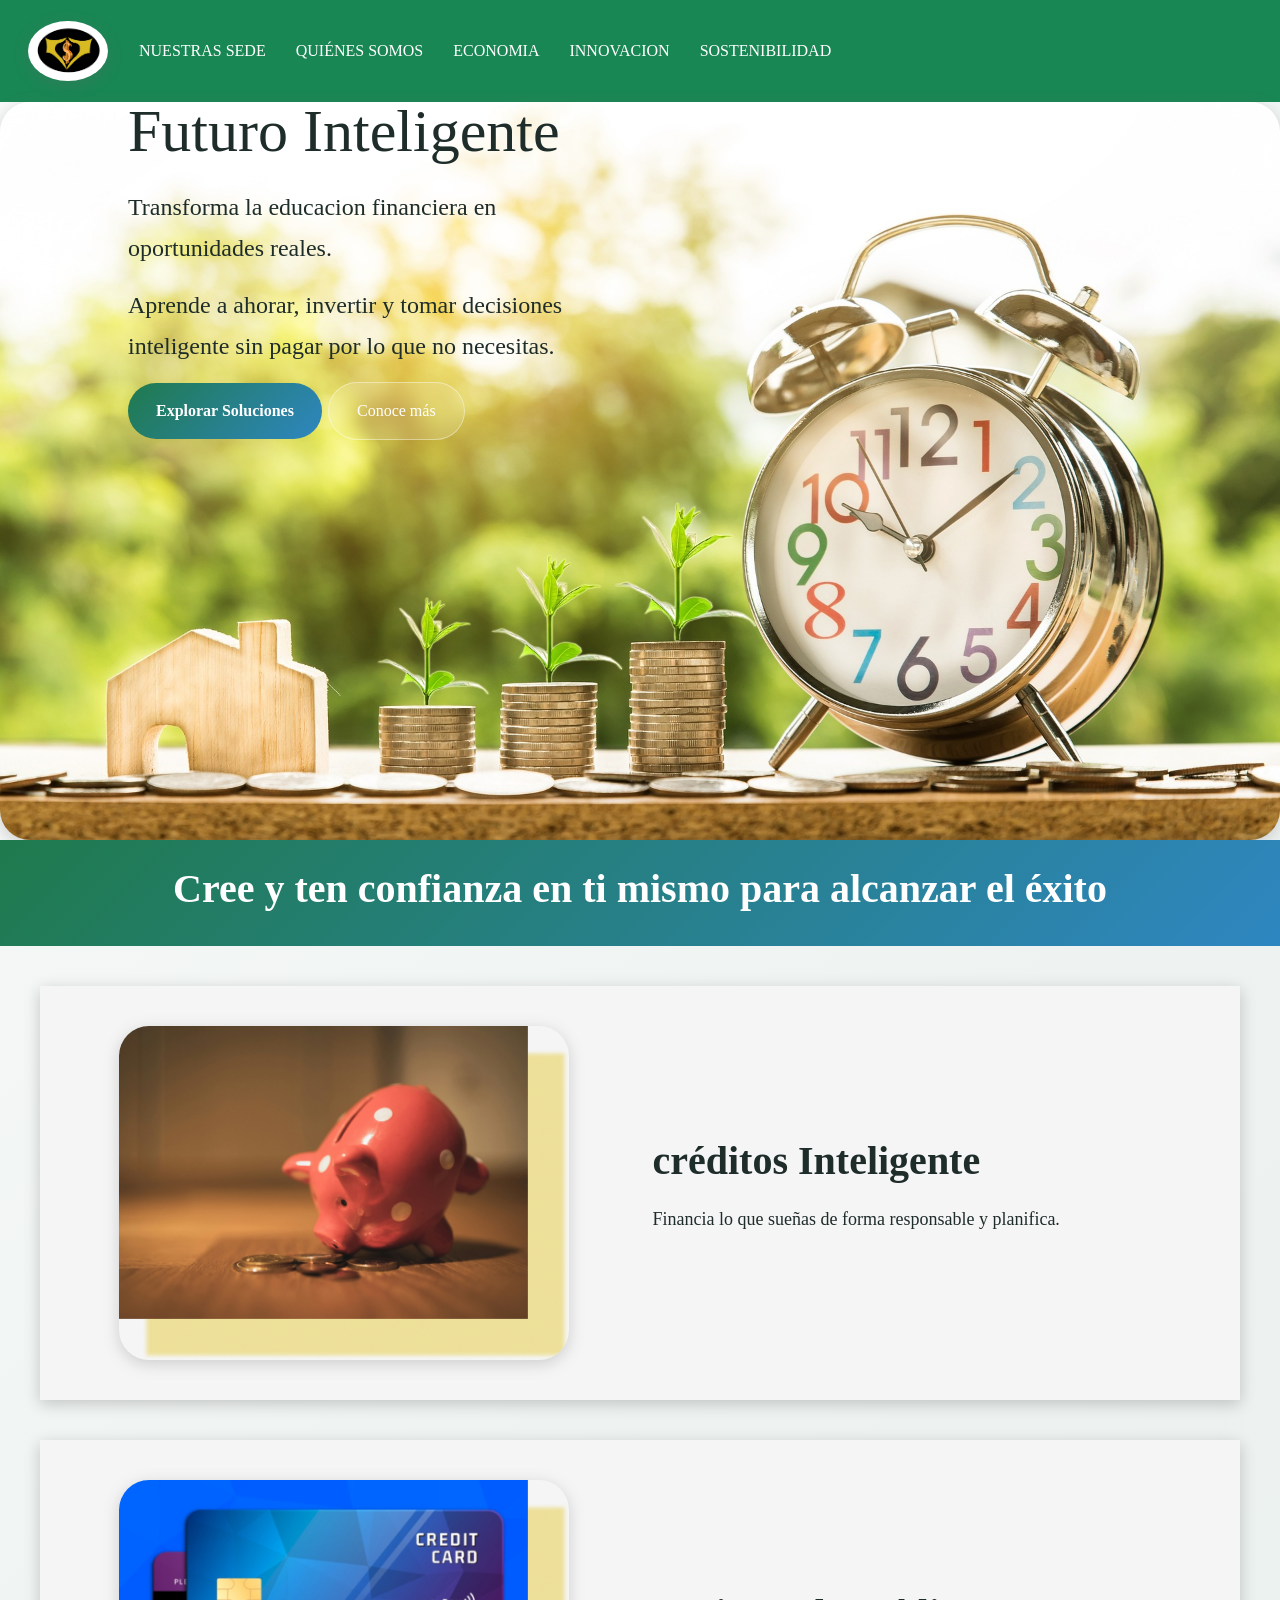
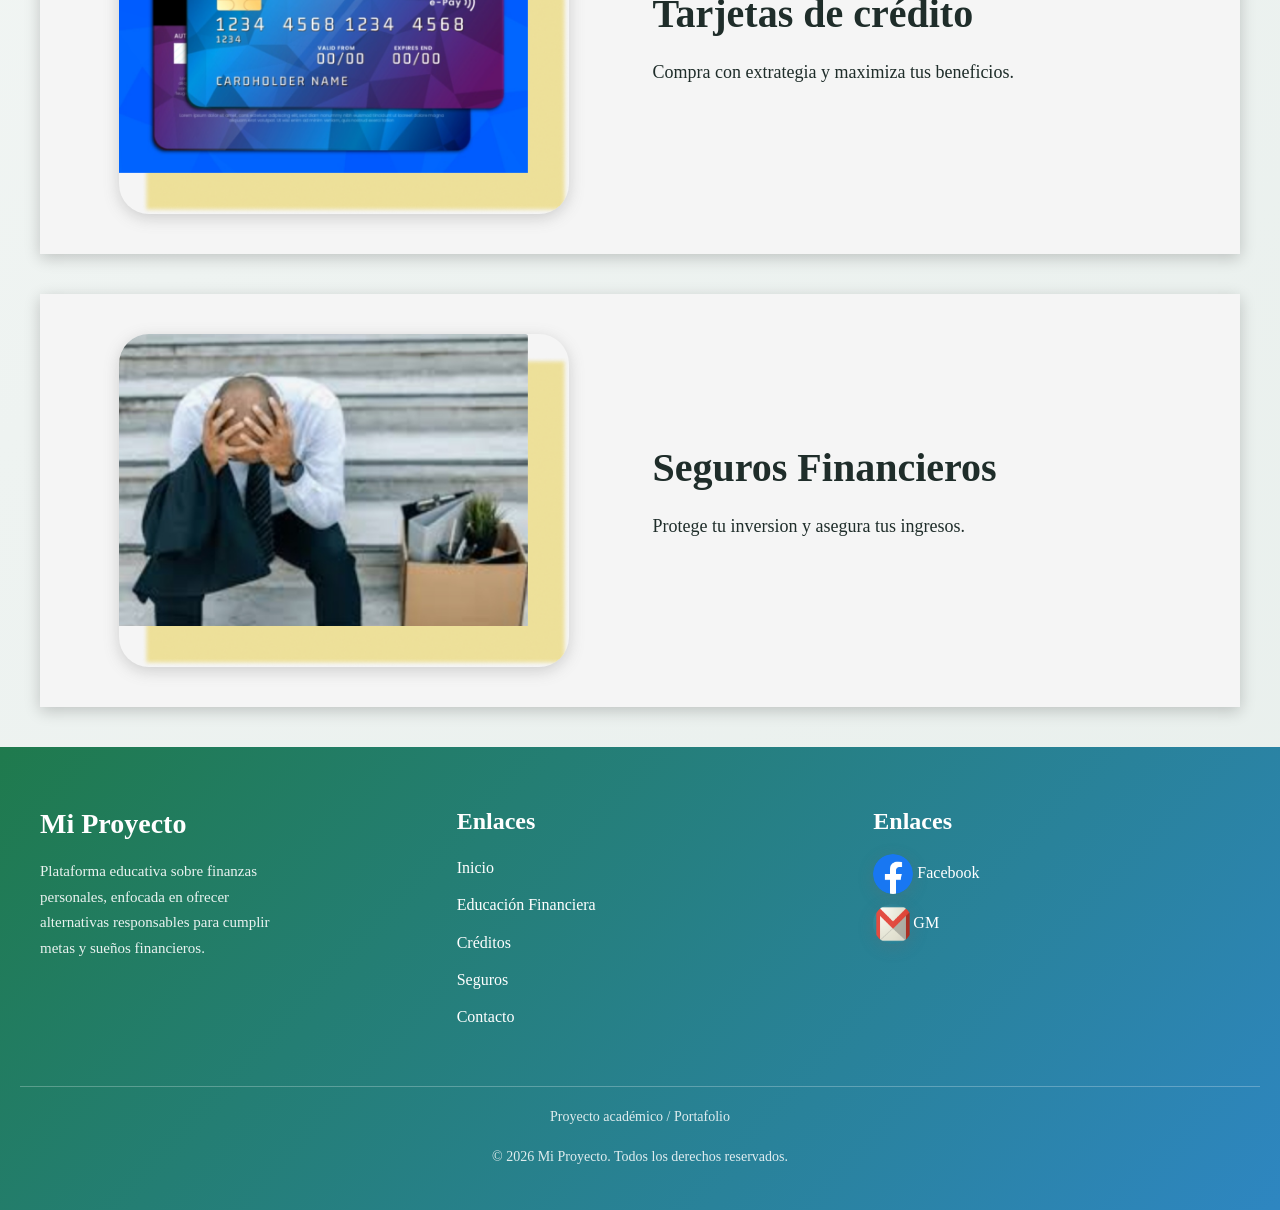
==== commit 6a1557bf: "se agragaron cambios en todos las archivos" ====
--- a/index.html
+++ b/index.html
@@ -3,15 +3,13 @@
 <head>
 
  <!-- Google tag (gtag.js) -->
-<script async src="https://www.googletagmanager.com/gtag/js?id=G-ZSWG2S4T1P"></script>
+<script async src="https://www.googletagmanager.com/gtag/js?id=G-2080G7321N"></script>
 <script>
   window.dataLayer = window.dataLayer || [];
   function gtag(){dataLayer.push(arguments);}
   gtag('js', new Date());
 
-  gtag('config', 'G-HFVQJ3HJMP');
-  gtag('config', 'G-479HK0WE2G');
-  gtag('config', 'G-ZSWG2S4T1P');
+  gtag('config', 'G-2080G7321N');
 </script>
  
     <meta charset="UTF-8">
@@ -21,6 +19,7 @@
     integrity="sha384-QWTKZyjpPEjISv5WaRU9OFeRpok6YctnYmDr5pNlyT2bRjXh0JMhjY6hW+ALEwIH" crossorigin="anonymous">
     <link rel="stylesheet" href="styles.css">
     <link rel="icon" href="imagen/Untitled.png" type="image/png">
+     <link href="https://fonts.googleapis.com/css2?family=Poppins:wght@300;400;600;700&display=swap" rel="stylesheet">
 
 
 </head>
@@ -41,7 +40,7 @@
                                     </li>
 
                                     <li class="nav-item">
-                                        <a class="nav-link" href="quienes_somos.html">QUIENES SOMOS</a>
+                                        <a class="nav-link" href="quienes_somos.html">QUIÉNES SOMOS</a>
                                     </li>
 
                                     <li class="nav-item">
@@ -62,14 +61,14 @@
                     </nav>
                     <div class="contenedor">
                         <figure>
-                            <img src="imagen/dainer.jpg" alt="">
+                            <img src="imagen/dainer.jpg" alt="imagen del banner">
                             <div class="capa">
                                 <h1>Futuro Inteligente</h1>
                                 <p>Transforma la educacion financiera en oportunidades reales.</p>
                                 <p>Aprende a ahorar, invertir y tomar decisiones inteligente sin pagar por lo que no necesitas.</p>
-                                <br>
+            
                                 <div class="banner-s">
-                                  <a c href="#" class="prim">Explorar Soluciones</a>
+                                  <a href="#" class="prim">Explorar Soluciones</a>
                                   <a href="#" class="secun">Conoce más</a>
                                </div>
 
@@ -84,17 +83,16 @@
                 <section>
                 
                     <div class="credi">
+                        <div class="credi-in"><img class="credi-img" src="imagen/cerd.png" width="450px" height="360px" alt=""></div> 
                         <div class="credi-tex">
                             <h2>créditos Inteligente</h2>
                             <p class="paragraph">Financia lo que sueñas de forma responsable y planifica.</p>
-                            </div>
-                            
-                        <div class="credi-in"><img class="credi-img" src="imagen/cerd.png" width="450px" height="360px" alt=""></div>    
+                            </div>   
                     </div>
                          
                     <div class="credi">
                         <div class="credi-in">
-                            <img class="log" src="imagen/logo.png" alt="">
+                            <!--<img class="log" src="imagen/logo.png"  width="20%" height="20%" alt="imagen logo">-->
                             <img src="imagen/tarj.png" width="450px" height="360px" alt="tarjeta">
                         </div>
                         
@@ -105,15 +103,14 @@
                     </div>
 
                     <div class="credi">
+                        <div class="credi-in">
+                            <img class="credi-img" src="imagen/segur.png" width="450px" height="360px" alt="">
+                        </div>
+
                         <div class="credi-tex">
                             <h2>Seguros Financieros</h2>
                             <p class="paragraph">Protege tu inversion y asegura tus ingresos.</p>
                         </div>
-
-                        <div class="credi-in">
-                            <img class="credi-img" src="imagen/segur.png" width="450px" height="360px" alt="">
-                        </div>
-
                     </div>
 
                 </section>
@@ -161,7 +158,7 @@
                 </footer>
         </main>
 
-        
+        <script src="https://cdn.jsdelivr.net/npm/bootstrap@5.3.3/dist/js/bootstrap.bundle.min.js"></script>
         <script src="https://cdn.jsdelivr.net/npm/@popperjs/core@2.11.8/dist/umd/popper.min.js" 
         integrity="sha384-I7E8VVD/ismYTF4hNIPjVp/Zjvgyol6VFvRkX/vR+Vc4jQkC+hVqc2pM8ODewa9r" crossorigin="anonymous"></script>
        <script src="https://cdn.jsdelivr.net/npm/bootstrap@5.3.3/dist/js/bootstrap.min.js" 
--- a/styles.css
+++ b/styles.css
@@ -5,6 +5,15 @@
     font-family: 'Times New Roman', Times, serif;
 }
 body{
+    
+    font-family: 'Poppins', sans-serif;
+    font-size: 16px;
+    color: #1f2d2a;
+    line-height: 1.7;
+    background: linear-gradient(135deg, #f8faf9 0%, #eef3f1 50%, #e8efec 100%);
+    margin: 0;
+    -webkit-font-smoothing: antialiased;
+
     overflow-x: hidden;
 }
 
@@ -12,34 +21,32 @@
    border-radius: 100%;
 }
 
-.nav-item a {
-    width: 70%;
-    display: flex;
-    margin: 75px;
-    color: white;
-    font-size: 16px;
-    position: relative;
-    top: -55px;
-    border-radius: 10px;
-    box-shadow: #cfd2d5;
-    
-}
+.navbar .nav-link {
+    color: white !important;
+    font-weight: 500;
+    padding: 8px 15px !important;
+}
+
+.navbar .nav-link:hover {
+    opacity: 0.8;
+}
+
 
 .contenedor figure {
     position: relative;
 }
 
 .contenedor figure img {
-   
     width: 100%;
-    height: 690px;
-    margin-right: 0px ;
-}
+    height: auto;
+    display: block;
+}
+
 
 .contenedor figure .capa {
     margin-left: 10% ;
     position: absolute;
-    top: 100px;
+    bottom: 60%;
 }
 
 .banner a {
@@ -87,7 +94,7 @@
 
 /* BOTÓN SECUNDARIO */
 .secun {
-      background: rgba(255, 255, 255, 0.15);
+    background: rgba(255, 255, 255, 0.15);
     backdrop-filter: blur(6px);
     -webkit-backdrop-filter: blur(6px);
     color: #fff;
@@ -105,7 +112,7 @@
 
 .capa {
     font-size: 24px;
-    max-width: 600px;
+    max-width: 500px;
 }
 h1 {
     margin-bottom: 20px;
@@ -119,115 +126,72 @@
 .éxit {
     background: linear-gradient(135deg, #1F7A4D, #2E86C1);
     color: white;
-    
     width: 100%;
-    height: 100px;
-}
+    padding: 25px 20px;
+    display: flex;
+    align-items: center;
+    justify-content: center;
+}
+
 .h4 {
     font-size: 40px;
-    position: relative;
-    top: 15px;
-    right: -300px;
     font-weight: bolder;
-    color: white;
-
-}
-.credit {
-    font-size: 25px;
-    font-weight: bold;
-   
-}
+    text-align: center;
+}
+
+
 .credi {
     display: flex;
-    justify-content: space-evenly;
+    align-items: center;
+    justify-content: center;
     background-color: whitesmoke;
     box-shadow: 0px 4px 15px rgba(0,0,0,0.2);
-    height: 450px;
-    margin: 10px;
-    gap: 60px;
-}
+    margin: 40px;
+    gap: 25px;
+    height: auto;
+    padding: 40px 20px;
+    right: 40%;
+}
+
 
 .credi-in {
-    position: relative;
-    top: 6%;
-    margin: 10px;
-    padding: 5px;
-    
-}
+    flex: 1;
+    min-width: 80px;
+    text-align: center;
+}
+.credi-in img {
+    width: 100%;
+    max-width: 450px;
+    height: auto;
+}
+
 .credi-tex {
-    position: relative;
-    top: 30%;
-    margin: 10px;
-    padding: 5px;
-    
-}
+    flex: 1;
+    min-width: 80px;
+    gap: 20PX;
+}
+
    
-.credito-1 {
-   
-    width: 450px;
-    height:360px ;
-    position: absolute;
-    top: 125%;
-    left: 54%;
-    padding: 100px;
-    
-   
-    
-}
-
-.credito-2 {
-    width: 450px;
-    height:360px ;
-    position: relative;
-    top: 37px;
-    right:-1%;
-    padding: 100px;
-    margin: 50px;
-    
-}
-.credito-3 {
-   padding: 50px;
-   background-color: whitesmoke;
-   width: 450px;
-   height:360px ;
-   position: absolute;
-    top: 204%;
-    left: 60%;
-    padding: 100px;
-    border-radius: 30px;
-    box-shadow: 0px 4px 15px rgba(0,0,0,0.2);
-    
-}
-.credito-4 {
-    background-color: whitesmoke;
-    width: 450px;
-   height:360px ;
-    position: relative;
-    top: 234px;
-    left: 10%;
-    padding: 100px;
-    margin: 5px;
-    border-radius: 30px;
-    box-shadow: 0px 4px 15px rgba(0,0,0,0.2);
-}
-.credito-5 {
-    width: 450px;
-    height:360px ;
-    position: absolute;
-    top: 259%;
-    left: 54%;
-    padding: 100px;
-}
+
 .paragraph {
     font-size: 18px;
     line-height: 1.6;
 }
-.log {
+
+
+
+/*.log {
     position: absolute;
-    top: 49px;
-    left: 64%;
-  
-}
+    top: 222%;      /* distancia desde arriba */
+    /*right: 65%;    /* mejor que left: 64% */
+   /* width: 10px;    /* tamaño controlado */
+/*}*/
+
+/*.log img {
+    width: 110%;
+    height: auto;
+}*/
+
 img{
     box-shadow: 0px 4px 15px rgba(103, 103, 103, 0.269);
     border-radius: 30px;
@@ -304,88 +268,97 @@
     opacity: 0.85;
 }
 
-@media (max-width: 450px) 
-
-
-{
-
-  /* 🔒 Elimina scroll horizontal */
-  html, body {
+
+
+
+@media (max-width: 768px) {
+    @media (max-width: 450px) {
+
+  
+
+}
+
+   .contenedor figure {
+    position: relative;
+  }
+
+  .contenedor figure img {
+      height: auto !important;
+      object-fit: cover;
+  }
+  .credi-in .log {
+    width: 62px;
+}
+
+
+  .capa {
+    position:relative; 
+    top: -12%;
+    left: -12%; /* 🔥 quita el absolute */
+    margin: 0;
+    padding: 60px;
+    
+    width: 90%;
+  }
+
+  .capa h1 {
+    font-size: 24px;
+  }
+
+  .capa p {
+    font-size: 14px;
+  }
+
+  .banner-s {
+    display:flex;
+    justify-content: center;
+    gap: 12px;
+    margin-top: 46%;
+    margin-right: 12%;
+  }  
+ 
+
+  .prim, .secun {
+    width: 80%;
+    max-width: 380px;
+    font-size: 14px;
+    padding: 12px 20px;
+  }
+
+    .credi {
+        flex-direction: column;
+        text-align: center;
+        margin: 15px;
+        padding: 30px 20px;
+    }
+
+  .credi-in img {
+    width: 100%;
+    max-width: 300px;
+    height: auto;
+  }
+    .éxit {
+        padding: 15px;
+        flex-direction: column;
+        text-align: center;
+    }
+
+    .h4 {
+        font-size: 20px;
+    }
+
+
+    .credi-in,
+    .credi-tex {
+        width: 100%;
+    }
+
+   
+}
+html, body {
+    max-width: 100%;
     overflow-x: hidden;
-    width: 80%;
-  }
-  .credito-5 {
-    position: static; 
-     overflow-x: hidden;  /* Quita absolute */
-    width: 100%;
-    height: auto;
-    padding: 20px;
-    top: auto;
-    left: auto;
-  }
-
-  .log {
-    position: static;   /* Quita absolute */
-    display: block;
-     overflow-x: hidden;
-    margin: 10px auto;
-    left: auto;
-    top: auto;
-  }
-
-
-  /* Contenedor del banner */
-  .contenedor {
-    width: 100%;
-    overflow: hidden;
-  }
-
-  /* Figure limpio */
-  figure {
-    margin: 0;
-    padding: 0;
-    width:100%;
-  }
-
-  figure img {
-    width: 100%;
-    height: auto;
-    border-radius: 15px;
-    display: block;
-  }
-  .credi-in img {
-    max-width: 350px;
-  }
-  /* Texto superpuesto */
-  .capa {
-    width:100%;
-    box-sizing: border-box;
-    padding: 15px;
-    text-align: center;
-  }
-
-  .capa h1 {
-    font-size: 1.6rem;
-  }
-
-  .capa p {
-    font-size: 0.95rem;
-  }
-
-    .éxit {
-    height: auto;
-    padding: 15px;
-    display: flex;
-    align-items: center;
-    justify-content: center;
-  }
-
-  .h4 {
-    font-size: 18px;
-    position: static;   /* elimina el desplazamiento */
-    right: auto;
-    top: auto;
-    text-align: center;
-  }
-
-}+}
+
+
+
